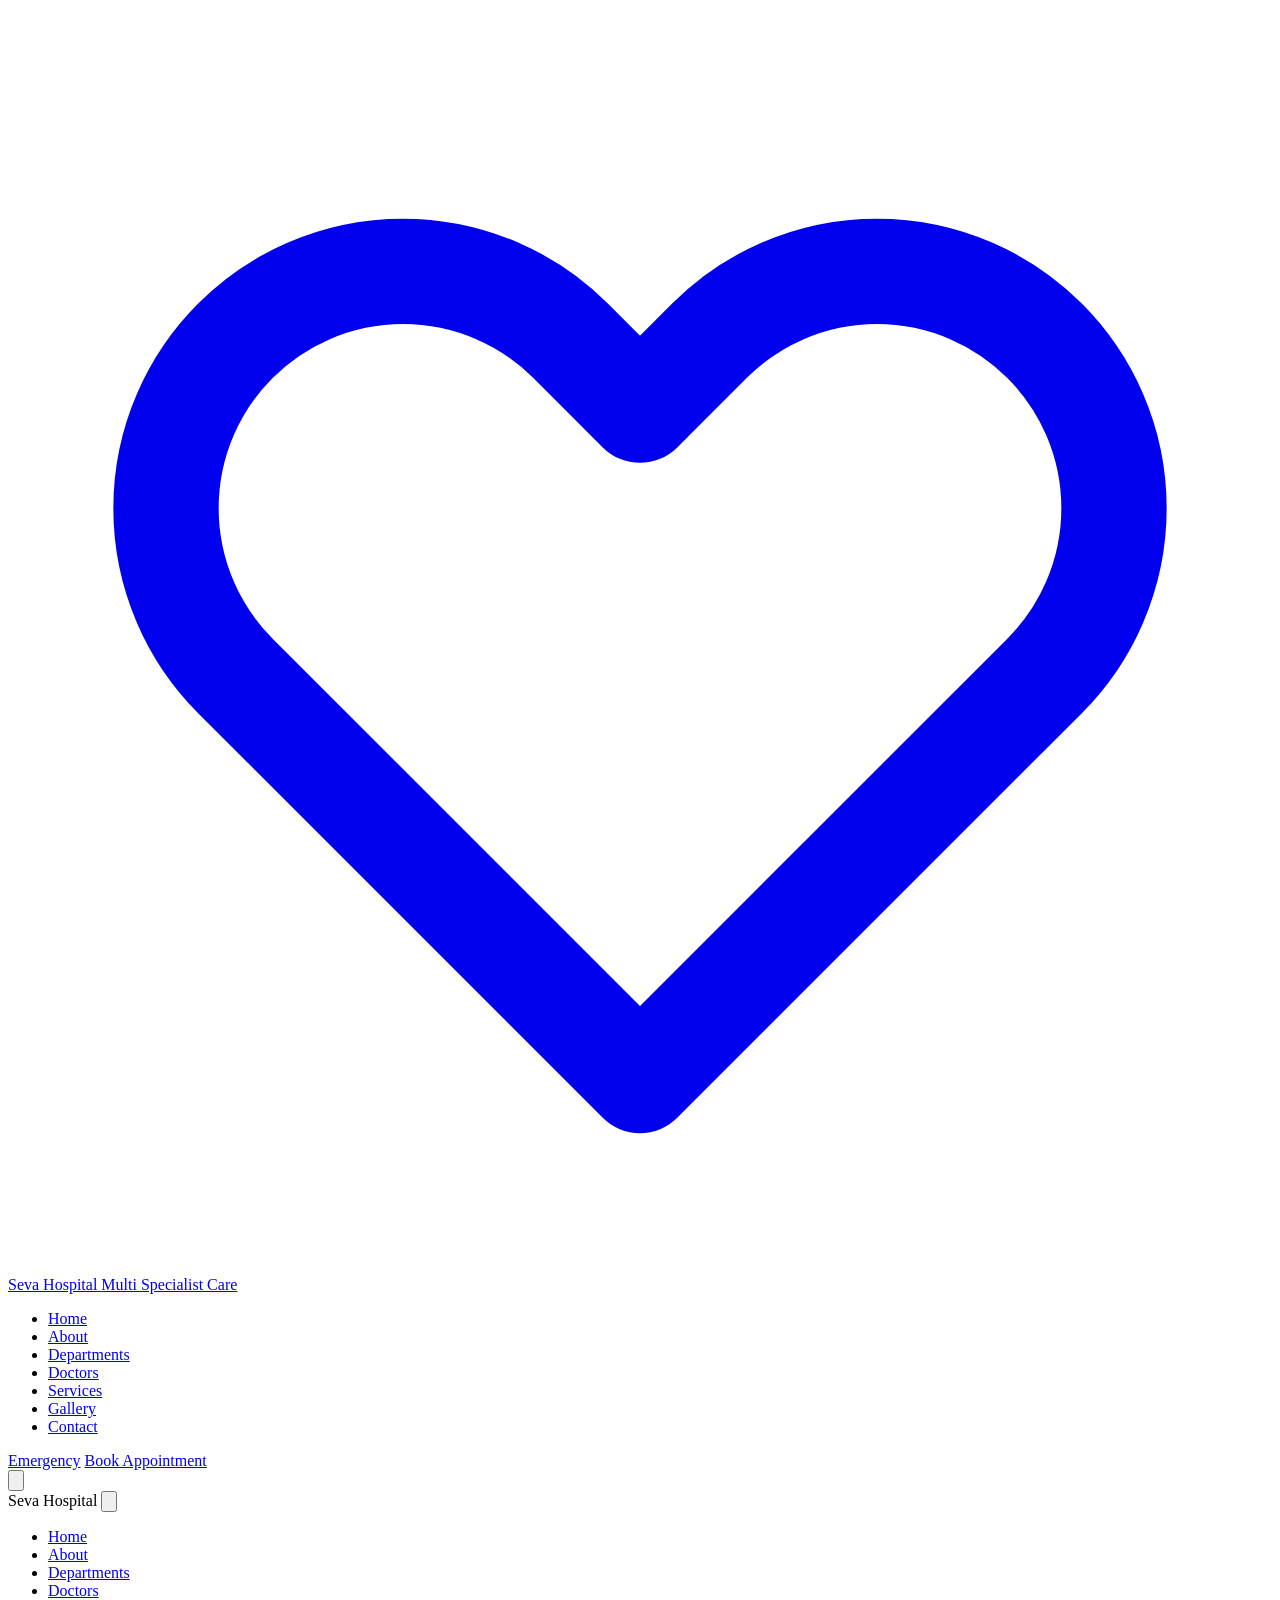
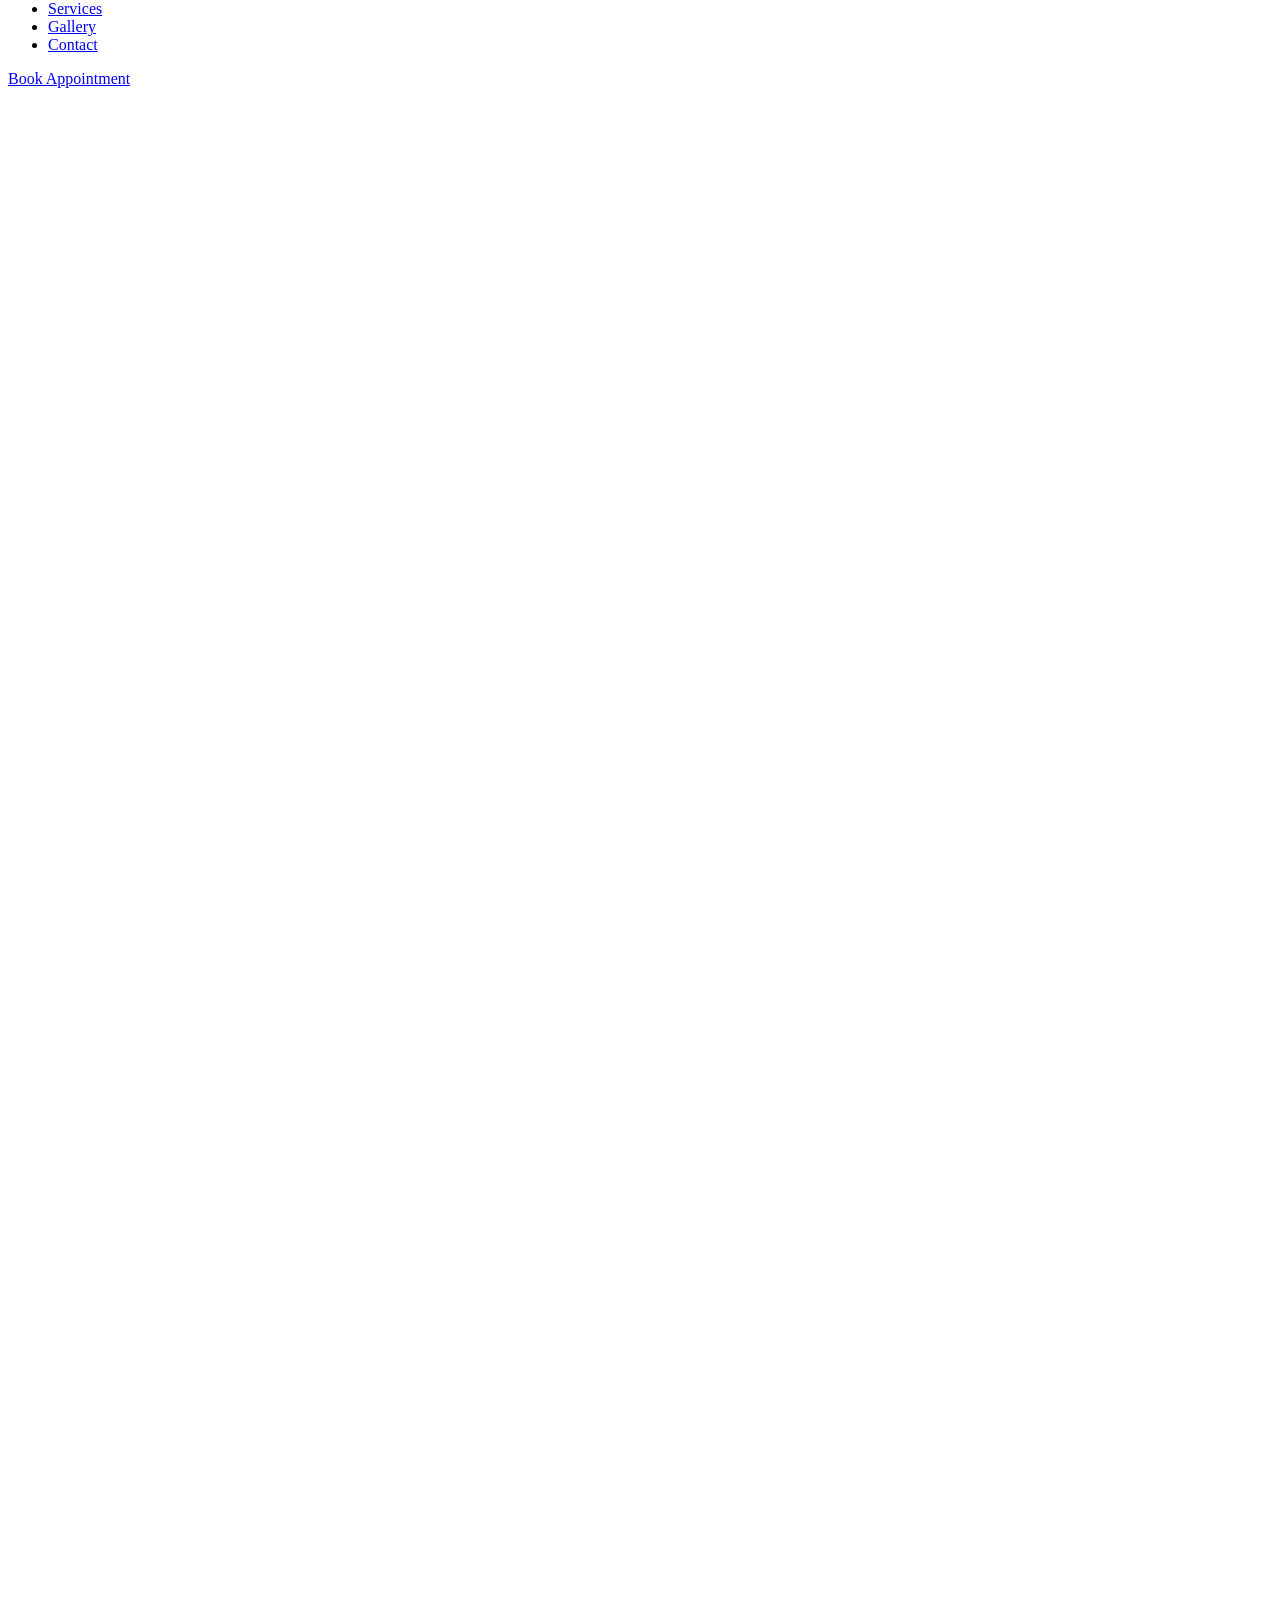
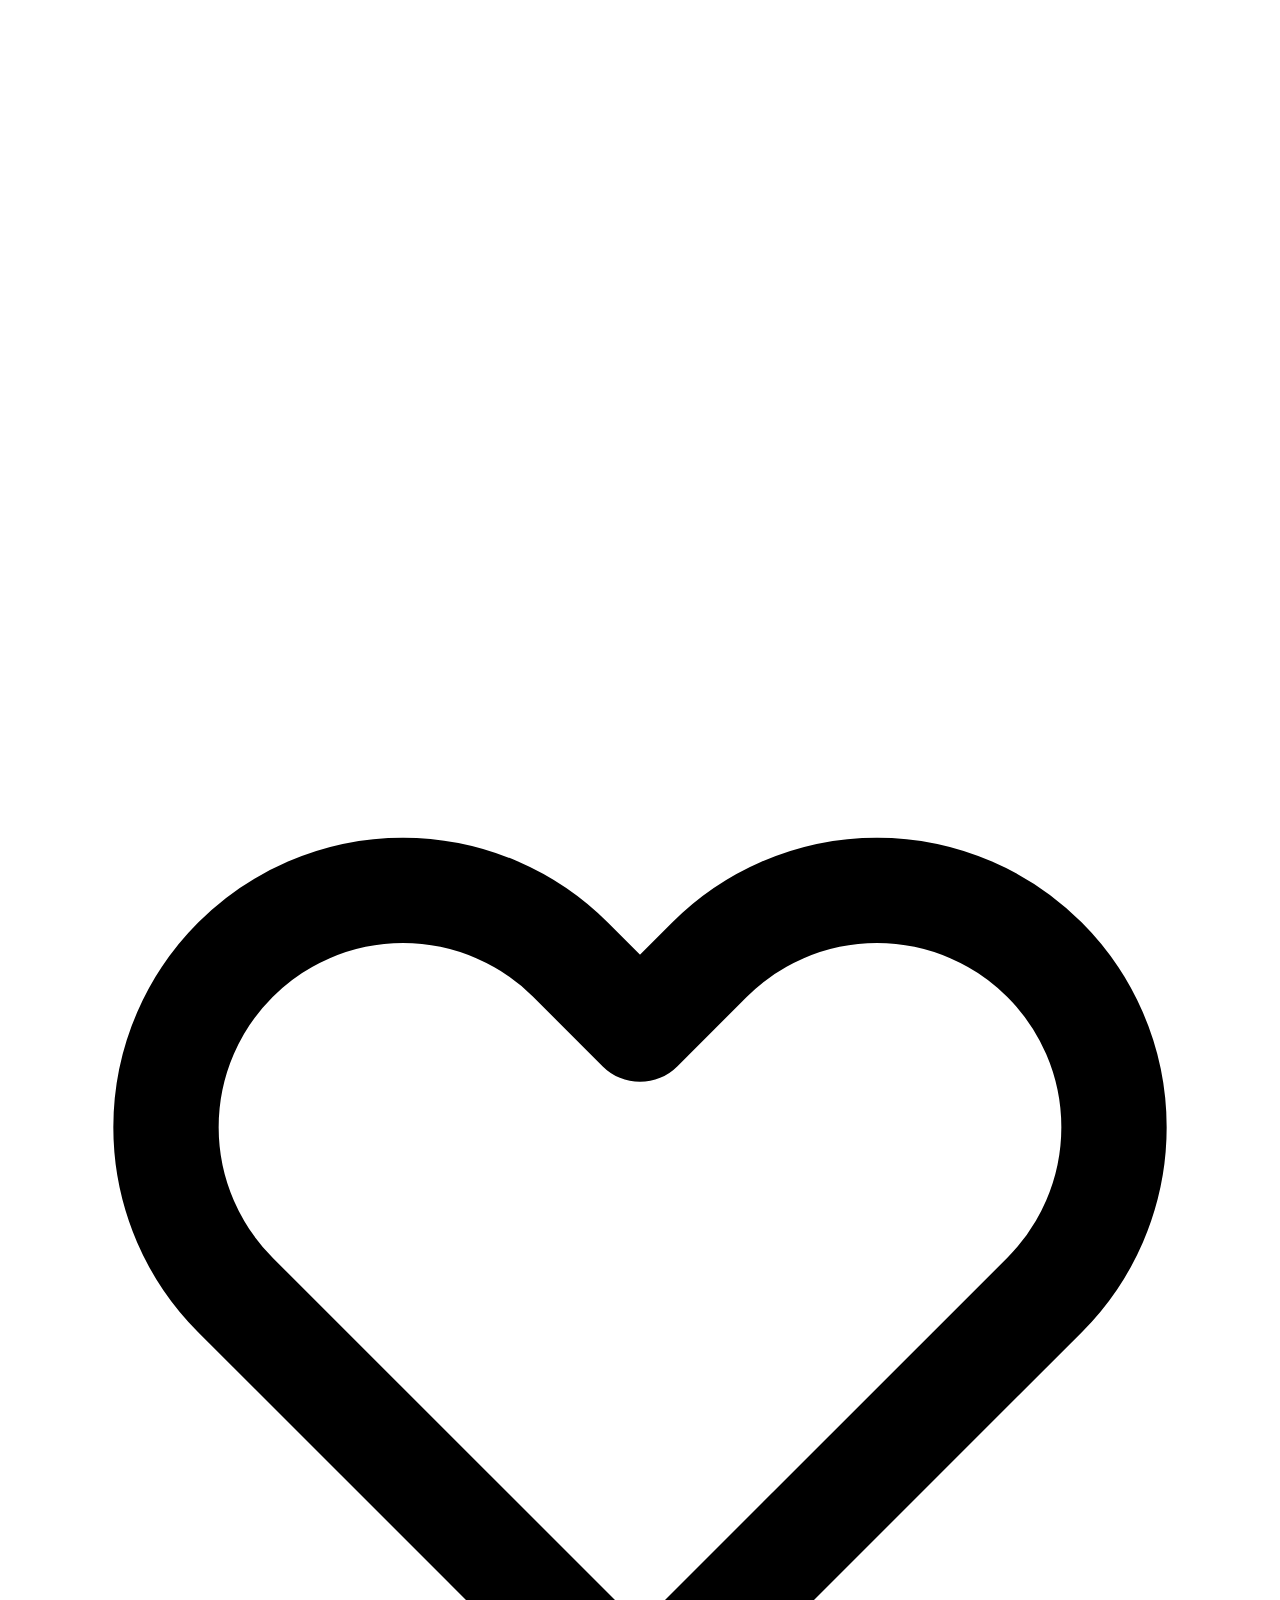
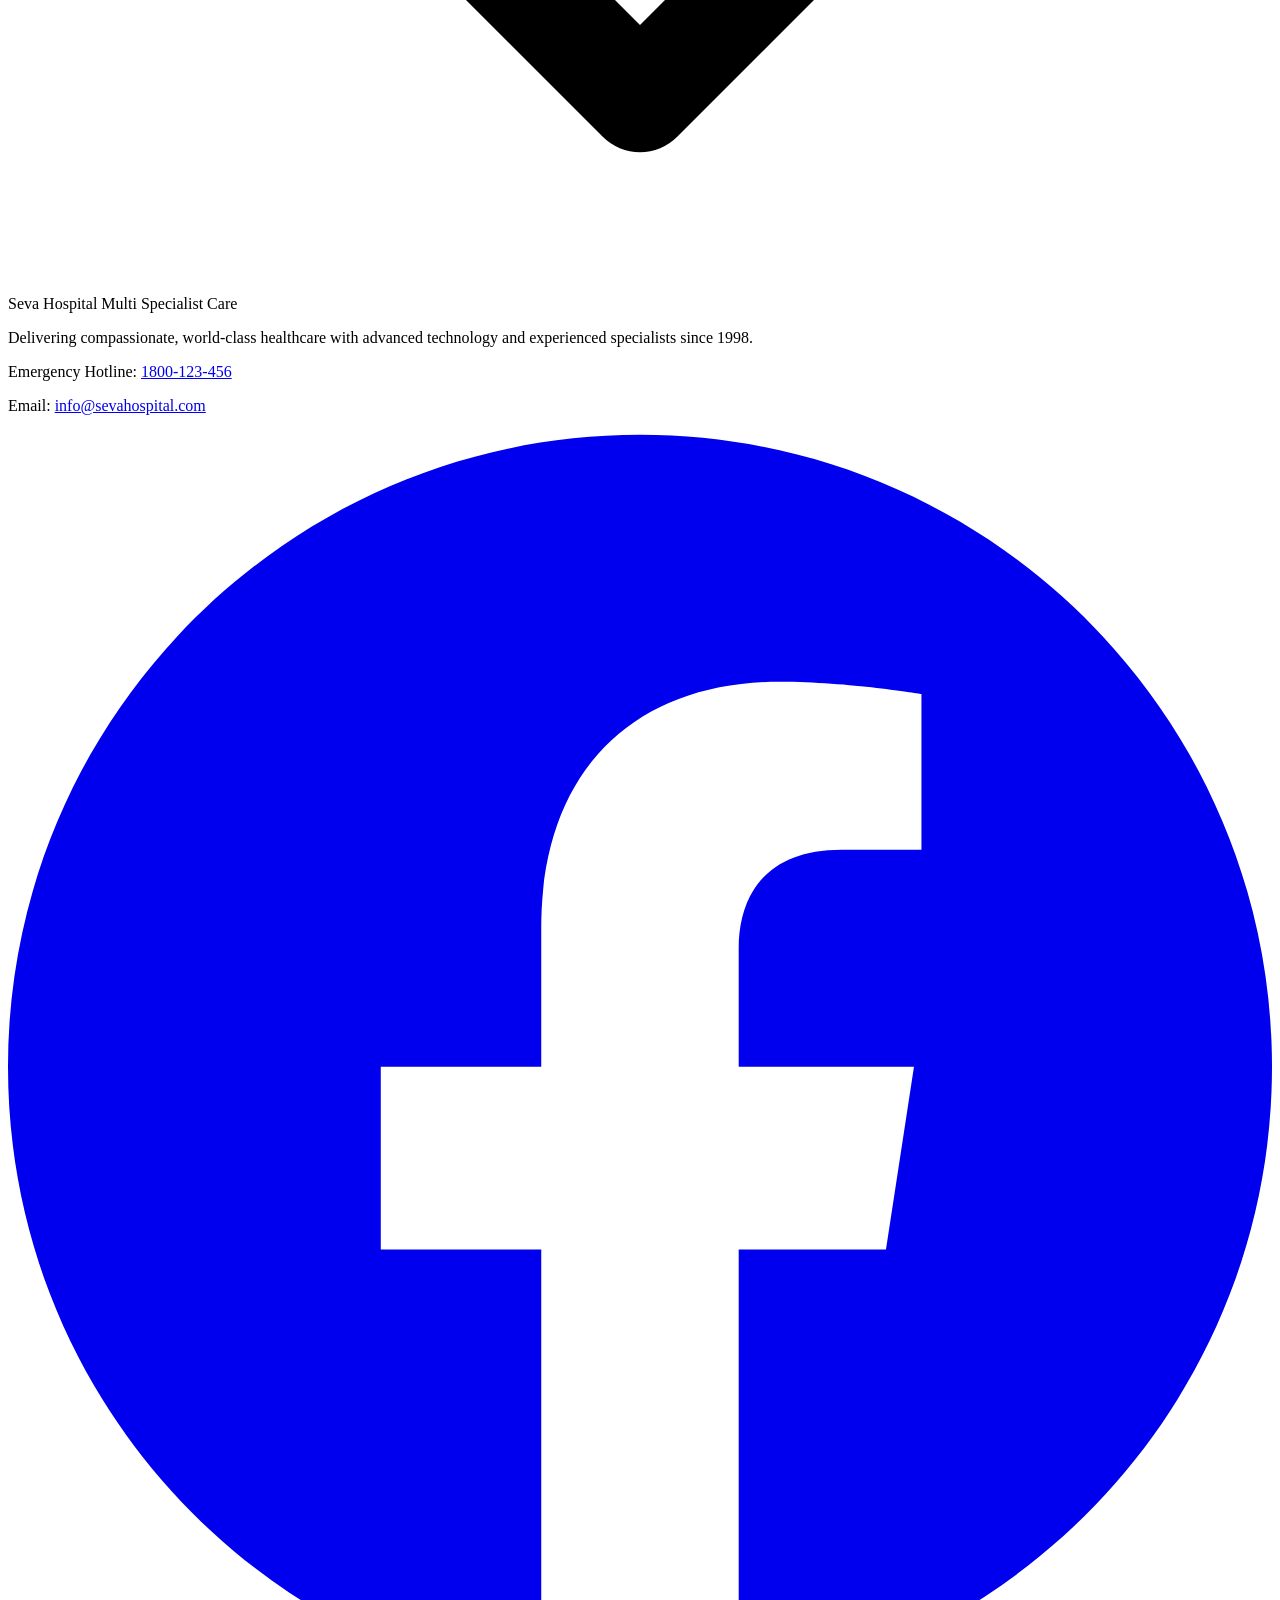
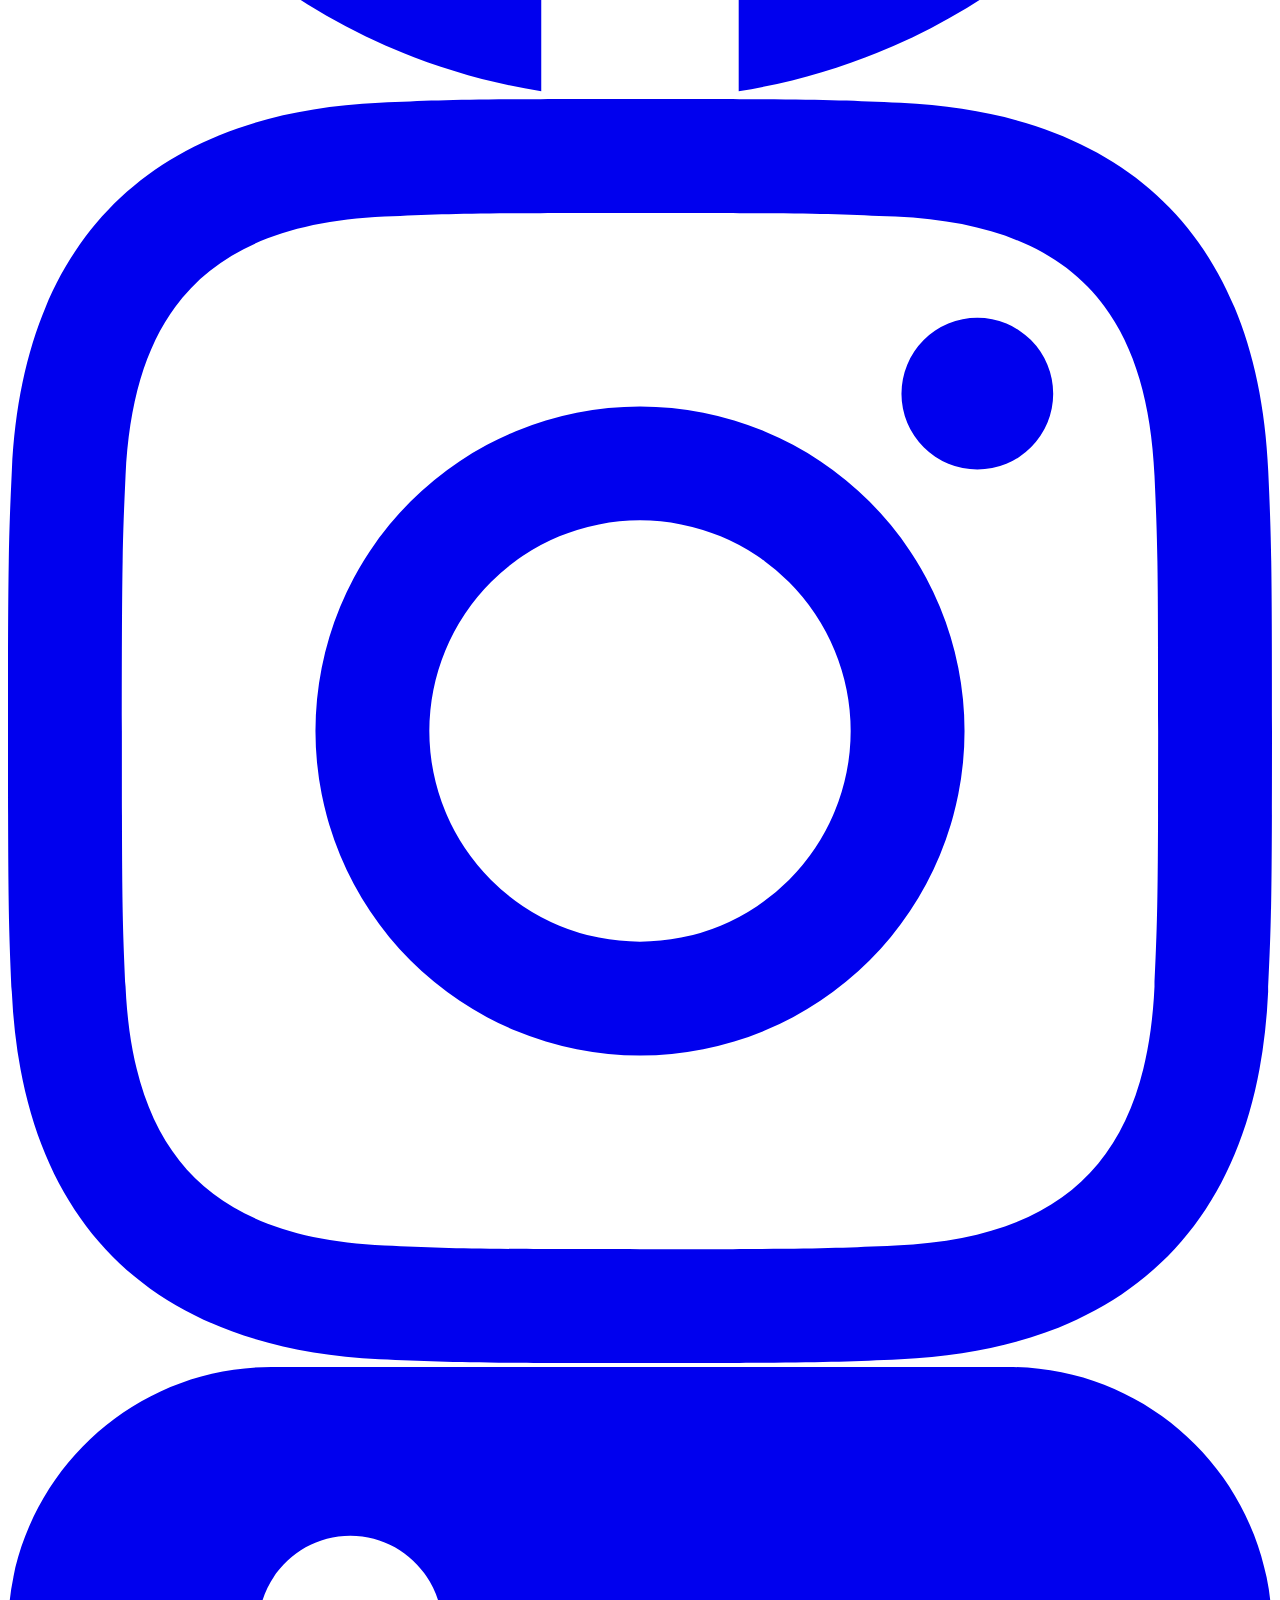
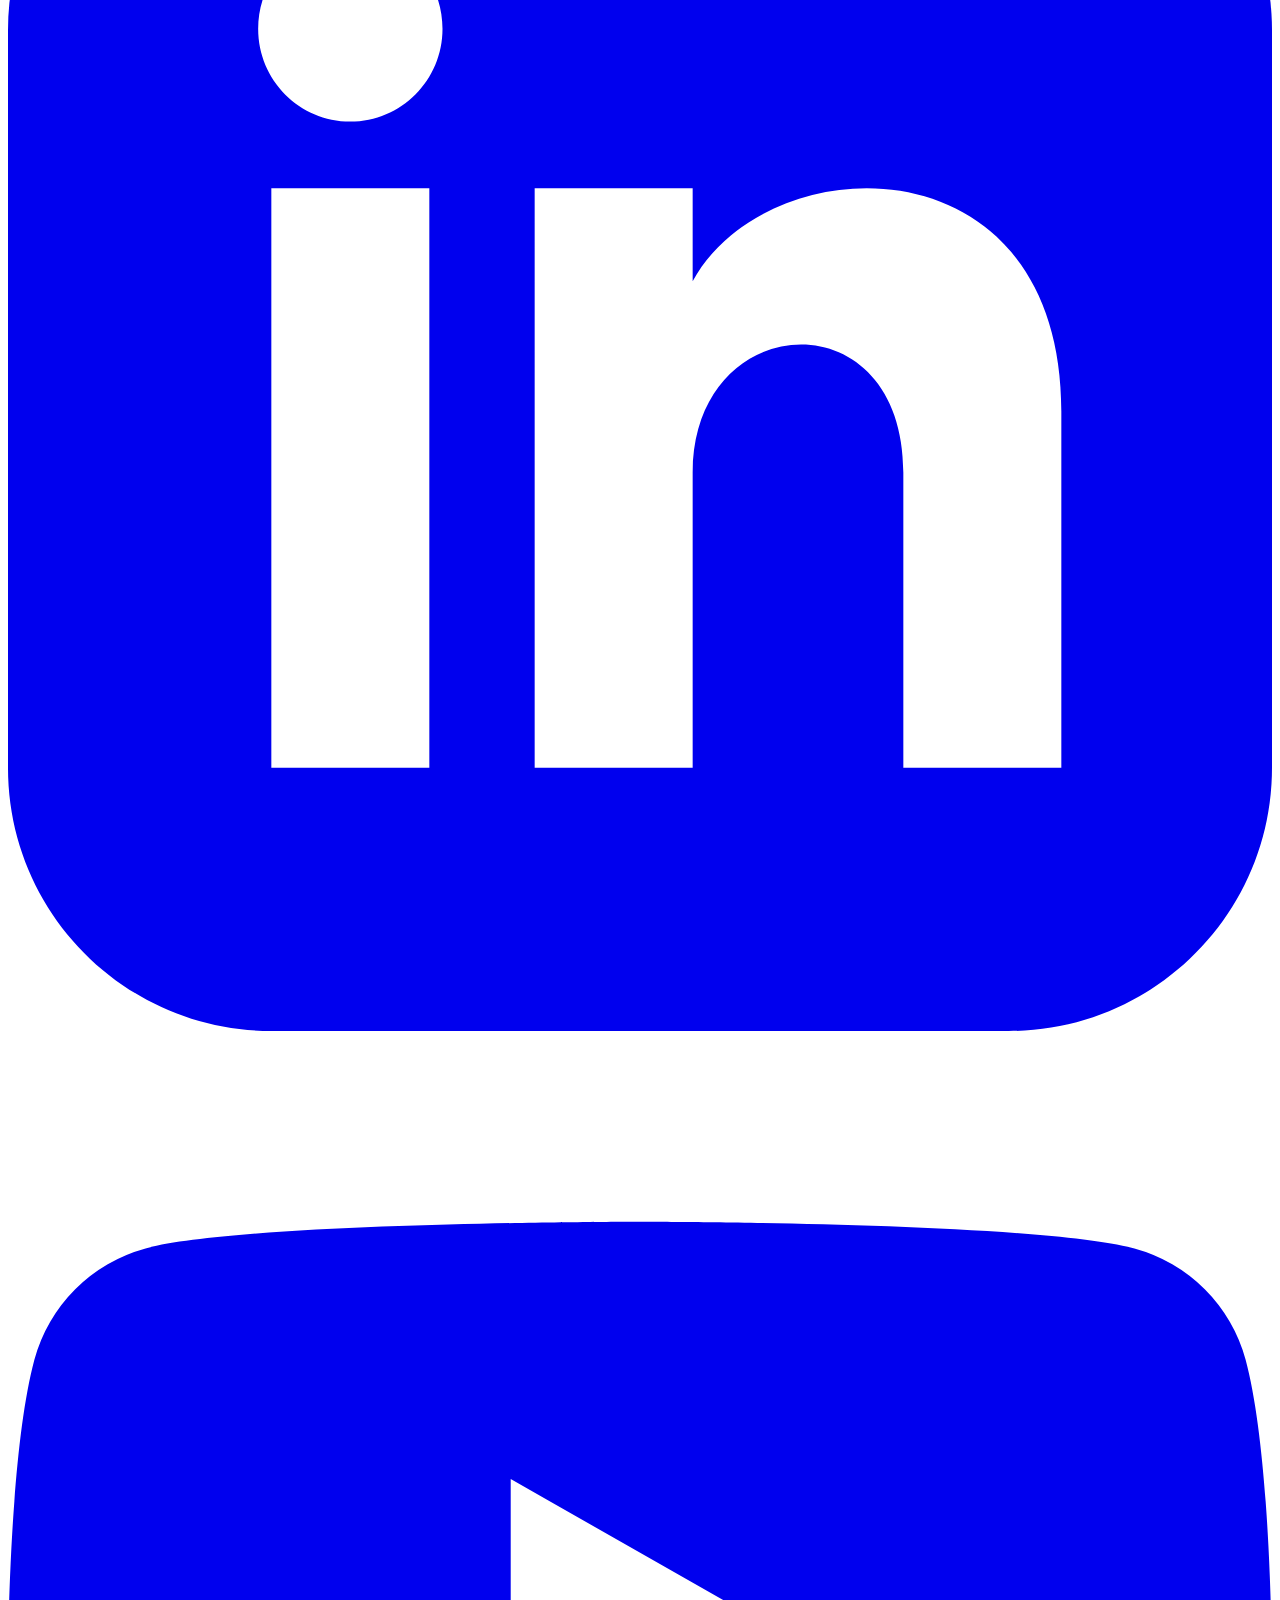
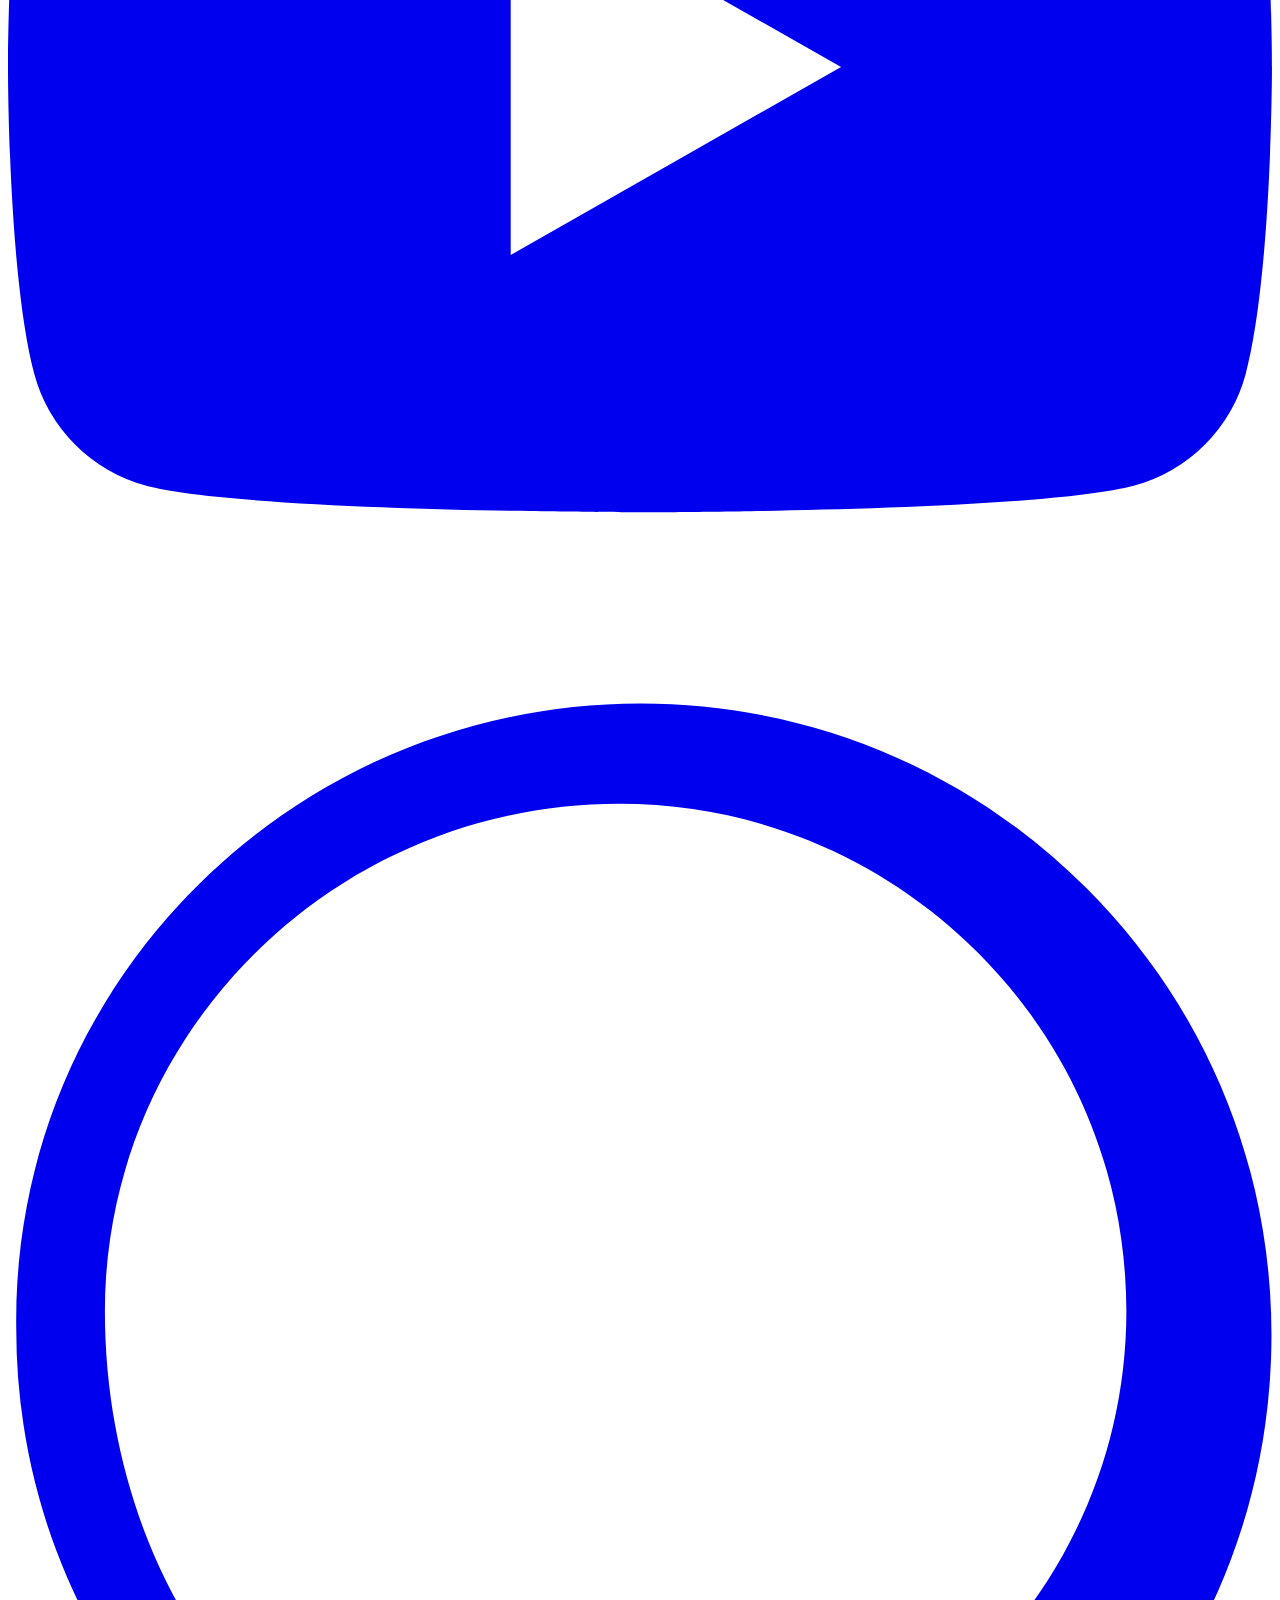
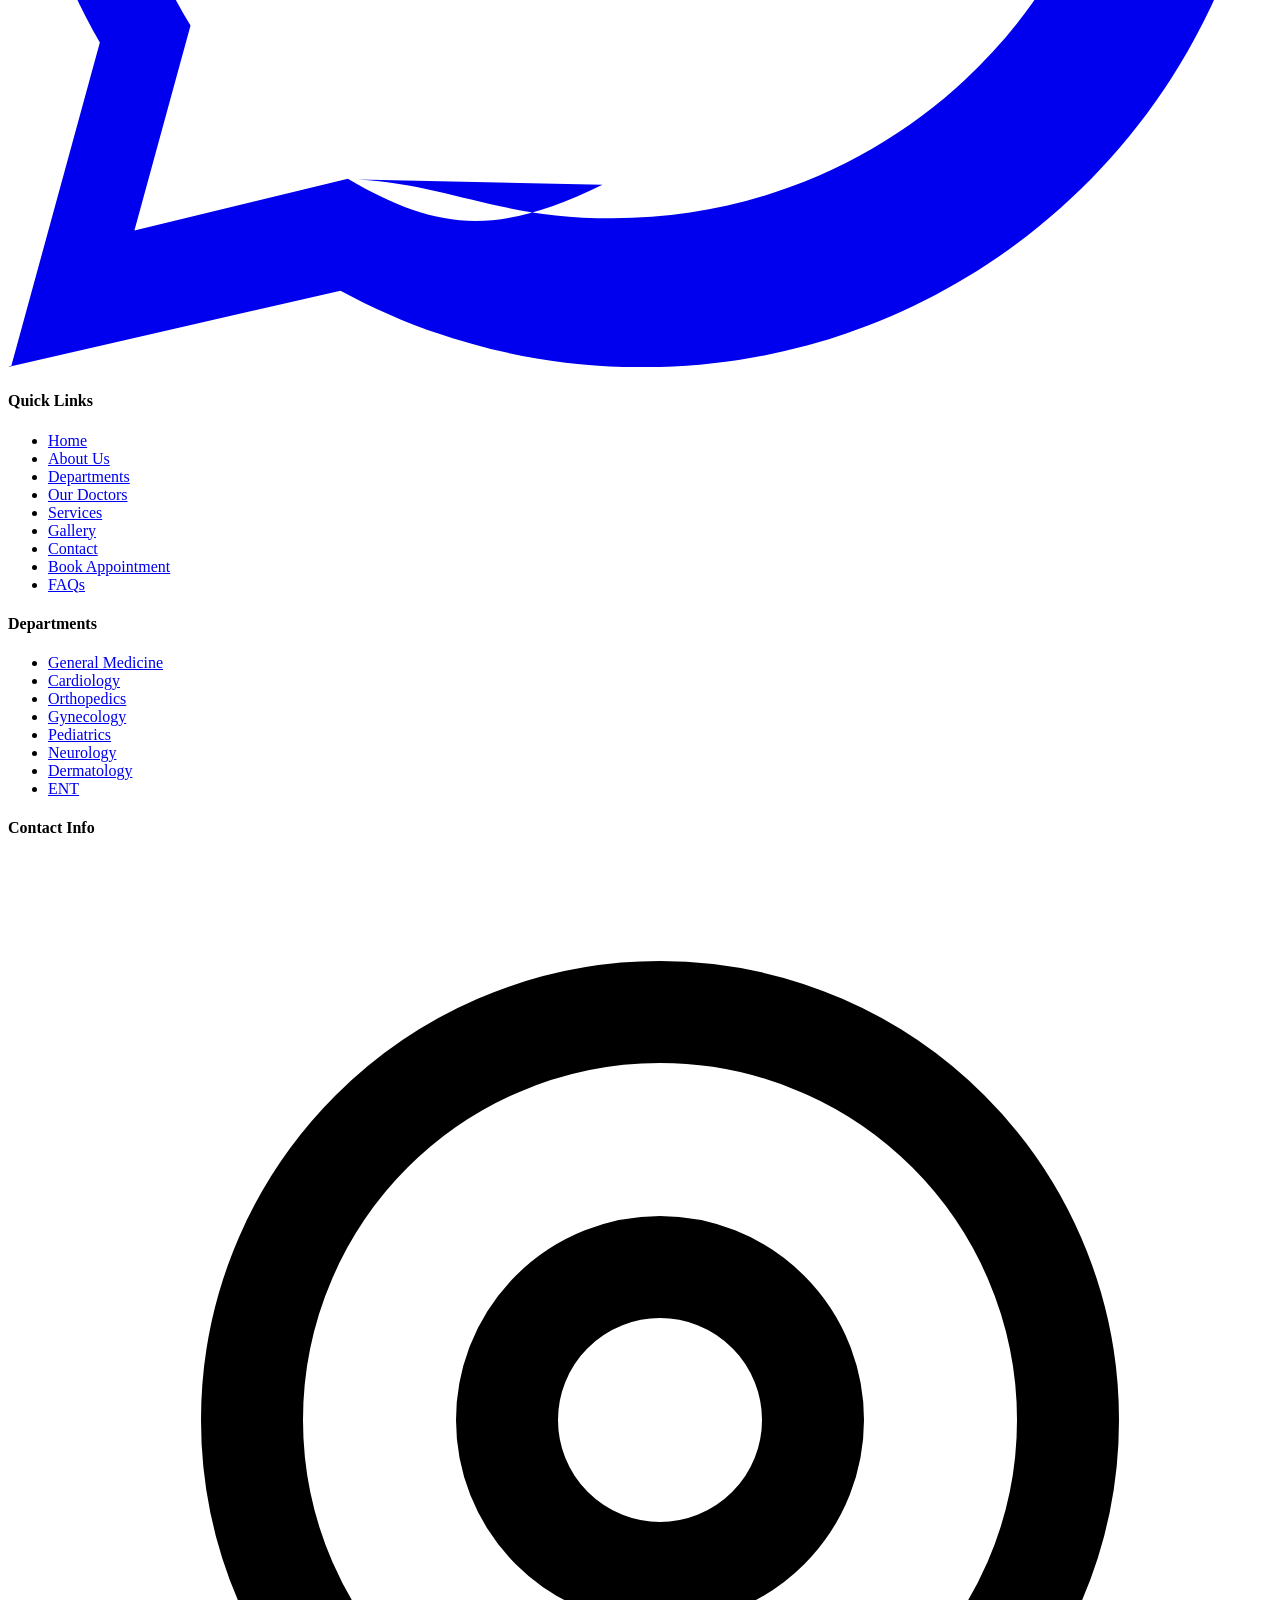
==== about.html @ fa41ff36 "Seva-Hospital Seva" ====
<!DOCTYPE html>
<html lang="en">
<head>
  <meta charset="UTF-8">
  <meta name="viewport" content="width=device-width, initial-scale=1.0">
  <meta name="description" content="Learn about Seva Multi Specialist Hospital, our history, mission, vision, values, and outstanding leadership.">
  <meta name="keywords" content="about hospital, healthcare mission, hospital values, hospital history">
  <title>About Us | Seva Multi Specialist Hospital</title>

  <link rel="preconnect" href="https://fonts.googleapis.com">
  <link rel="preconnect" href="https://fonts.gstatic.com" crossorigin>
  <link href="https://fonts.googleapis.com/css2?family=Playfair+Display:wght@600;700&family=Plus+Jakarta+Sans:wght@400;500;600;700&display=swap" rel="stylesheet">

  <script src="https://cdn.tailwindcss.com"></script>
  <script>
    tailwind.config = {
      theme: {
        extend: {
          colors: {
            primary: '#0B5ED7',
            secondary: '#00D9FF',
            accent: '#00F5FF',
            surface: '#F6FAFF',
            dark: '#1A1A1A',
          },
          fontFamily: {
            sans: ['Plus Jakarta Sans', 'sans-serif'],
            display: ['Playfair Display', 'serif'],
          },
        },
      },
    };
  </script>

  <link href="https://unpkg.com/aos@2.3.1/dist/aos.css" rel="stylesheet">
  <link rel="stylesheet" href="css/style.css">
  <link rel="stylesheet" href="css/responsive.css">
</head>
<body class="font-sans text-dark bg-surface">

  <!-- Navigation -->
  <header>
    <nav id="navbar" class="navbar fixed top-0 left-0 right-0 z-50 px-4 lg:px-8 py-4" aria-label="Main navigation">
      <div class="max-w-7xl mx-auto flex items-center justify-between">
        <a href="index.html" class="flex items-center gap-3 group" aria-label="Seva Hospital Home">
          <div class="navbar-logo-wrap w-11 h-11 rounded-xl bg-white/20 backdrop-blur flex items-center justify-center border border-white/30 group-hover:border-[rgba(0,245,255,0.35)] transition-all duration-300 group-hover:shadow-[0_4px_12px_rgba(0,0,0,0.08)]">
            <svg class="w-6 h-6 text-white navbar-logo" fill="none" stroke="currentColor" viewBox="0 0 24 24" aria-hidden="true">
              <path stroke-linecap="round" stroke-linejoin="round" stroke-width="2" d="M4.318 6.318a4.5 4.5 0 000 6.364L12 20.364l7.682-7.682a4.5 4.5 0 00-6.364-6.364L12 7.636l-1.318-1.318a4.5 4.5 0 00-6.364 0z"/>
            </svg>
          </div>
          <div>
            <span class="font-display font-bold text-xl text-white navbar-brand block leading-tight">Seva Hospital</span>
            <span class="text-xs text-white/70 navbar-sub hidden sm:block">Multi Specialist Care</span>
          </div>
        </a>

        <ul class="hidden lg:flex items-center gap-8" role="list">
          <li><a href="index.html" class="nav-link">Home</a></li>
          <li><a href="about.html" class="nav-link active">About</a></li>
          <li><a href="departments.html" class="nav-link">Departments</a></li>
          <li><a href="doctors.html" class="nav-link">Doctors</a></li>
          <li><a href="services.html" class="nav-link">Services</a></li>
          <li><a href="gallery.html" class="nav-link">Gallery</a></li>
          <li><a href="contact.html" class="nav-link">Contact</a></li>
        </ul>

        <div class="hidden lg:flex items-center gap-3">
          <a href="tel:+911800123456" class="btn-premium btn-secondary text-sm !py-2.5 !px-5">Emergency</a>
          <a href="appointment.html" class="btn-premium btn-primary text-sm !py-2.5 !px-5">Book Appointment</a>
        </div>

        <button id="menuToggle" class="lg:hidden w-11 h-11 rounded-xl bg-white/20 backdrop-blur flex items-center justify-center border border-white/30 text-white" aria-label="Open menu">
          <svg class="w-6 h-6" fill="none" stroke="currentColor" viewBox="0 0 24 24"><path stroke-linecap="round" stroke-linejoin="round" stroke-width="2" d="M4 6h16M4 12h16M4 18h16"/></svg>
        </button>
      </div>
    </nav>

    <!-- Mobile Menu -->
    <div id="mobileMenu" class="mobile-menu fixed inset-0 z-[60] bg-dark/95 backdrop-blur-xl lg:hidden" aria-hidden="true">
      <div class="flex flex-col h-full p-6">
        <div class="flex justify-between items-center mb-10">
          <span class="font-display font-bold text-xl text-white">Seva Hospital</span>
          <button id="menuClose" class="w-11 h-11 rounded-xl bg-white/10 flex items-center justify-center text-white" aria-label="Close menu">
            <svg class="w-6 h-6" fill="none" stroke="currentColor" viewBox="0 0 24 24"><path stroke-linecap="round" stroke-linejoin="round" stroke-width="2" d="M6 18L18 6M6 6l12 12"/></svg>
          </button>
        </div>
        <ul class="flex flex-col gap-6 text-lg" role="list">
          <li><a href="index.html" class="text-white/80 hover:text-accent transition-colors">Home</a></li>
          <li><a href="about.html" class="text-white/80 hover:text-accent transition-colors">About</a></li>
          <li><a href="departments.html" class="text-white/80 hover:text-accent transition-colors">Departments</a></li>
          <li><a href="doctors.html" class="text-white/80 hover:text-accent transition-colors">Doctors</a></li>
          <li><a href="services.html" class="text-white/80 hover:text-accent transition-colors">Services</a></li>
          <li><a href="gallery.html" class="text-white/80 hover:text-accent transition-colors">Gallery</a></li>
          <li><a href="contact.html" class="text-white/80 hover:text-accent transition-colors">Contact</a></li>
        </ul>
        <a href="appointment.html" class="btn-premium btn-primary mt-auto text-center">Book Appointment</a>
      </div>
    </div>
  </header>

  <main>
    <!-- Page Header Banner -->
    <section class="page-header">
      <div class="page-header-overlay" aria-hidden="true"></div>
      <div class="page-header-content" data-aos="fade-up">
        <span class="section-badge mb-4 !border-white/30 !text-accent">About Us</span>
        <h1 class="font-display text-4xl sm:text-5xl font-bold text-white mb-4">Our Commitment to Your Health</h1>
        <p class="text-white/80 text-lg sm:text-xl max-w-xl mx-auto">Providing state-of-the-art medical treatments with standard guidelines and compassionate support since 1998.</p>
      </div>
    </section>

    <!-- History / Story Section -->
    <section class="py-20 relative">
      <div class="max-w-7xl mx-auto px-4 lg:px-8">
        <div class="grid lg:grid-cols-2 gap-12 items-center">
          <div data-aos="fade-right">
            <h2 class="font-display text-3xl sm:text-4xl font-bold mb-6">Our Journey to Becoming a <span class="text-primary">Trusted Healthcare Leader</span></h2>
            <p class="text-gray-600 leading-relaxed mb-6">Founded in 1998, Seva Multi Specialist Hospital started with a humble vision: to make advanced medical healthcare accessible to everyone with transparency and empathy. Over the last 28 years, we have grown from a local clinic into a nationally accredited multi-specialty institution with 200+ beds and a dedicated staff of over 300 healthcare workers.</p>
            <p class="text-gray-600 leading-relaxed mb-6">We focus on constant technological evolution. Our diagnostic labs are NABL-accredited, and we are proud to offer state-of-the-art robotic surgical systems, minimally invasive procedures, and a highly responsive 24/7 ICU system.</p>
            <p class="text-gray-600 leading-relaxed">At the heart of Seva Hospital is the belief of "Seva" (meaning selfless service). Our medical ethics and care processes ensure that every patient is treated with respect and receives personalized, evidence-based therapies.</p>
          </div>
          <div class="relative" data-aos="fade-left">
            <div class="relative rounded-3xl overflow-hidden shadow-xl img-zoom-wrap">
              <img src="https://images.unsplash.com/photo-1519494026892-80bbd2d6fd0d?w=800&q=80" alt="Seva Hospital Facility lobby" class="w-full h-[400px] object-cover img-zoom" loading="lazy">
            </div>
            <div class="absolute -bottom-6 -left-6 glass-card p-6 hidden sm:block">
              <p class="text-xl font-bold text-primary">NABH Accredited</p>
              <p class="text-sm text-gray-500">Highest standard of quality patient care</p>
            </div>
          </div>
        </div>
      </div>
    </section>

    <!-- Mission, Vision & Values -->
    <section class="py-20 bg-white/50 relative">
      <div class="max-w-7xl mx-auto px-4 lg:px-8">
        <div class="grid md:grid-cols-3 gap-8">
          <article class="glass-card p-8" data-aos="fade-up" data-aos-delay="0">
            <div class="w-12 h-12 rounded-xl bg-primary/10 flex items-center justify-center mb-6 text-primary">
              <svg class="w-6 h-6" fill="none" stroke="currentColor" viewBox="0 0 24 24"><path stroke-linecap="round" stroke-linejoin="round" stroke-width="2" d="M13 10V3L4 14h7v7l9-11h-7z"/></svg>
            </div>
            <h3 class="font-semibold text-xl mb-3">Our Mission</h3>
            <p class="text-gray-500 text-sm leading-relaxed">To deliver exceptional patient-centered care by combining advanced technology with outstanding medical expertise, maintaining ethical standards and affordability.</p>
          </article>
          <article class="glass-card p-8" data-aos="fade-up" data-aos-delay="100">
            <div class="w-12 h-12 rounded-xl bg-primary/10 flex items-center justify-center mb-6 text-primary">
              <svg class="w-6 h-6" fill="none" stroke="currentColor" viewBox="0 0 24 24"><path stroke-linecap="round" stroke-linejoin="round" stroke-width="2" d="M15 12a3 3 0 11-6 0 3 3 0 016 0z"/><path stroke-linecap="round" stroke-linejoin="round" stroke-width="2" d="M2.458 12C3.732 7.943 7.523 5 12 5c4.478 0 8.268 2.943 9.542 7-1.274 4.057-5.064 7-9.542 7-4.477 0-8.268-2.943-9.542-7z"/></svg>
            </div>
            <h3 class="font-semibold text-xl mb-3">Our Vision</h3>
            <p class="text-gray-500 text-sm leading-relaxed">To be the preferred destination for clinical excellence and healthcare innovation, recognized for our commitment to saving lives and improving community wellness.</p>
          </article>
          <article class="glass-card p-8" data-aos="fade-up" data-aos-delay="200">
            <div class="w-12 h-12 rounded-xl bg-primary/10 flex items-center justify-center mb-6 text-primary">
              <svg class="w-6 h-6" fill="none" stroke="currentColor" viewBox="0 0 24 24"><path stroke-linecap="round" stroke-linejoin="round" stroke-width="2" d="M4.318 6.318a4.5 4.5 0 000 6.364L12 20.364l7.682-7.682a4.5 4.5 0 00-6.364-6.364L12 7.636l-1.318-1.318a4.5 4.5 0 00-6.364 0z"/></svg>
            </div>
            <h3 class="font-semibold text-xl mb-3">Core Values</h3>
            <p class="text-gray-500 text-sm leading-relaxed"><strong>Compassion:</strong> Empathy at every touchpoint. <strong>Integrity:</strong> Complete medical transparency. <strong>Excellence:</strong> Superior healthcare outcomes.</p>
          </article>
        </div>
      </div>
    </section>

    <!-- Statistics -->
    <section class="py-20 relative">
      <div class="max-w-7xl mx-auto px-4 lg:px-8">
        <div class="grid grid-cols-2 lg:grid-cols-4 gap-6 equal-grid">
          <article class="stat-card glass-card p-8" data-aos="zoom-in" data-aos-delay="0">
            <p class="stat-number mb-2" data-count="25" data-suffix="+">0</p>
            <p class="text-gray-600 font-medium text-sm">Years of Excellence</p>
          </article>
          <article class="stat-card glass-card p-8" data-aos="zoom-in" data-aos-delay="100">
            <p class="stat-number mb-2" data-count="50" data-suffix="+">0</p>
            <p class="text-gray-600 font-medium text-sm">Specialist Doctors</p>
          </article>
          <article class="stat-card glass-card p-8" data-aos="zoom-in" data-aos-delay="200">
            <p class="stat-number mb-2" data-count="100" data-suffix="K+">0</p>
            <p class="text-gray-600 font-medium text-sm">Patients Treated</p>
          </article>
          <article class="stat-card glass-card p-8" data-aos="zoom-in" data-aos-delay="300">
            <p class="stat-number mb-2" data-count="15" data-suffix="+">0</p>
            <p class="text-gray-600 font-medium text-sm">Medical Departments</p>
          </article>
        </div>
      </div>
    </section>

    <!-- Leadership Board Section -->
    <section class="py-20 bg-white/50 relative">
      <div class="max-w-7xl mx-auto px-4 lg:px-8">
        <div class="text-center max-w-2xl mx-auto mb-16" data-aos="fade-up">
          <span class="section-badge mb-4">Our Leadership</span>
          <h2 class="section-title text-3xl sm:text-4xl font-bold mb-4">The Minds Behind Seva Hospital</h2>
          <p class="text-gray-600">Our administrative and medical leaders are dedicated to maintaining quality standards and clinical guidelines.</p>
        </div>
        <div class="grid sm:grid-cols-2 lg:grid-cols-3 gap-8">
          <article class="glass-card p-6 text-center" data-aos="fade-up" data-aos-delay="0">
            <div class="w-32 h-32 rounded-full overflow-hidden mx-auto mb-6 border-4 border-primary/20">
              <img src="https://images.unsplash.com/photo-1612349317150-e413f6a5b16d?w=200&q=80" alt="Dr. Rajesh Kumar" class="w-full h-full object-cover object-top" loading="lazy">
            </div>
            <h3 class="font-semibold text-lg">Dr. Rajesh Kumar</h3>
            <p class="text-primary text-sm font-medium mb-3">Founder & Medical Director</p>
            <p class="text-gray-500 text-sm leading-relaxed">A pioneer cardiologist with 25+ years of experience who established Seva Hospital to bring ethical healthcare to Mumbai.</p>
          </article>
          <article class="glass-card p-6 text-center" data-aos="fade-up" data-aos-delay="100">
            <div class="w-32 h-32 rounded-full overflow-hidden mx-auto mb-6 border-4 border-primary/20">
              <img src="https://images.unsplash.com/photo-1573496359142-b8d87734a5a2?w=200&q=80" alt="Mrs. Shalini Deshmukh" class="w-full h-full object-cover object-top" loading="lazy">
            </div>
            <h3 class="font-semibold text-lg">Mrs. Shalini Deshmukh</h3>
            <p class="text-primary text-sm font-medium mb-3">Chief Executive Officer</p>
            <p class="text-gray-500 text-sm leading-relaxed">MBA in Healthcare Management from London Business School. Shalini drives the hospital's strategic growth and patient care operations.</p>
          </article>
          <article class="glass-card p-6 text-center" data-aos="fade-up" data-aos-delay="200">
            <div class="w-32 h-32 rounded-full overflow-hidden mx-auto mb-6 border-4 border-primary/20">
              <img src="https://images.unsplash.com/photo-1594824476967-48c8b964273f?w=200&q=80" alt="Dr. Priya Sharma" class="w-full h-full object-cover object-top" loading="lazy">
            </div>
            <h3 class="font-semibold text-lg">Dr. Priya Sharma</h3>
            <p class="text-primary text-sm font-medium mb-3">Chief of Medical Staff</p>
            <p class="text-gray-500 text-sm leading-relaxed">Oversees all clinical specialties and operations, ensuring strict compliance with NABH patient safety guidelines.</p>
          </article>
        </div>
      </div>
    </section>
  </main>

  <!-- Footer -->
  <footer class="footer pt-20 pb-8">
    <div class="max-w-7xl mx-auto px-4 lg:px-8">
      <div class="grid sm:grid-cols-2 lg:grid-cols-4 gap-10 mb-16">
        <div>
          <div class="flex items-center gap-3 mb-6">
            <div class="w-11 h-11 rounded-xl bg-white/10 flex items-center justify-center border border-white/20">
              <svg class="w-6 h-6 text-accent" fill="none" stroke="currentColor" viewBox="0 0 24 24"><path stroke-linecap="round" stroke-linejoin="round" stroke-width="2" d="M4.318 6.318a4.5 4.5 0 000 6.364L12 20.364l7.682-7.682a4.5 4.5 0 00-6.364-6.364L12 7.636l-1.318-1.318a4.5 4.5 0 00-6.364 0z"/></svg>
            </div>
            <div>
              <span class="font-display font-bold text-xl text-white block">Seva Hospital</span>
              <span class="text-xs text-white/50">Multi Specialist Care</span>
            </div>
          </div>
          <p class="text-sm leading-relaxed mb-6">Delivering compassionate, world-class healthcare with advanced technology and experienced specialists since 1998.</p>
          <div class="space-y-2 mb-6 text-sm">
            <p><span class="text-white/50">Emergency Hotline:</span> <a href="tel:+911800123456" class="text-accent hover:underline font-semibold">1800-123-456</a></p>
            <p><span class="text-white/50">Email:</span> <a href="mailto:info@sevahospital.com" class="hover:text-accent">info@sevahospital.com</a></p>
          </div>
          <div class="flex gap-3">
            <a href="#" class="footer-icon" aria-label="Facebook"><svg class="w-5 h-5" fill="currentColor" viewBox="0 0 24 24"><path d="M24 12.073c0-6.627-5.373-12-12-12s-12 5.373-12 12c0 5.99 4.388 10.954 10.125 11.854v-8.385H7.078v-3.47h3.047V9.43c0-3.007 1.792-4.669 4.533-4.669 1.312 0 2.686.235 2.686.235v2.953H15.83c-1.491 0-1.956.925-1.956 1.874v2.25h3.328l-.532 3.47h-2.796v8.385C19.612 23.027 24 18.062 24 12.073z"/></svg></a>
            <a href="#" class="footer-icon" aria-label="Instagram"><svg class="w-5 h-5" fill="currentColor" viewBox="0 0 24 24"><path d="M12 2.163c3.204 0 3.584.012 4.85.07 3.252.148 4.771 1.691 4.919 4.919.058 1.265.069 1.645.069 4.849 0 3.205-.012 3.584-.069 4.849-.149 3.225-1.664 4.771-4.919 4.919-1.266.058-1.644.07-4.85.07-3.204 0-3.584-.012-4.849-.07-3.26-.149-4.771-1.699-4.919-4.92-.058-1.265-.07-1.644-.07-4.849 0-3.204.013-3.583.07-4.849.149-3.227 1.664-4.771 4.919-4.919 1.266-.057 1.645-.069 4.849-.069zM12 0C8.741 0 8.333.014 7.053.072 2.695.272.273 2.69.073 7.052.014 8.333 0 8.741 0 12c0 3.259.014 3.668.072 4.948.2 4.358 2.618 6.766 6.98 6.98C8.333 23.986 8.741 24 12 24c3.259 0 3.668-.014 4.948-.072 4.354-.2 6.782-2.618 6.979-6.98.059-1.28.073-1.689.073-4.948 0-3.259-.014-3.667-.072-4.947-.196-4.354-2.617-6.78-6.979-6.98C15.668.014 15.259 0 12 0zm0 5.838a6.162 6.162 0 100 12.324 6.162 6.162 0 000-12.324zM12 16a4 4 0 110-8 4 4 0 010 8zm6.406-11.845a1.44 1.44 0 100 2.881 1.44 1.44 0 000-2.881z"/></svg></a>
            <a href="#" class="footer-icon" aria-label="LinkedIn"><svg class="w-5 h-5" fill="currentColor" viewBox="0 0 24 24"><path d="M19 0h-14c-2.761 0-5 2.239-5 5v14c0 2.761 2.239 5 5 5h14c2.762 0 5-2.239 5-5v-14c0-2.761-2.238-5-5-5zm-11 19h-3v-11h3v11zm-1.5-12.268c-.966 0-1.75-.79-1.75-1.764s.784-1.764 1.75-1.764 1.75.79 1.75 1.764-.783 1.764-1.75 1.764zm13.5 12.268h-3v-5.604c0-3.368-4-3.113-4 0v5.604h-3v-11h3v1.765c1.396-2.586 7-2.777 7 2.476v6.759z"/></svg></a>
            <a href="#" class="footer-icon" aria-label="YouTube"><svg class="w-5 h-5" fill="currentColor" viewBox="0 0 24 24"><path d="M23.498 6.163a3.003 3.003 0 00-2.11-2.11C19.518 3.545 12 3.545 12 3.545s-7.518 0-9.388.507a3.003 3.003 0 00-2.11 2.11C0 8.033 0 12 0 12s0 3.967.502 5.837a3.003 3.003 0 002.11 2.11c1.87.507 9.388.507 9.388.507s7.518 0 9.388-.507a3.003 3.003 0 002.11-2.11C24 15.967 24 12 24 12s0-3.967-.502-5.837zM9.545 15.568V8.432L15.818 12l-6.273 3.568z"/></svg></a>
            <a href="#" class="footer-icon" aria-label="WhatsApp"><svg class="w-5 h-5" fill="currentColor" viewBox="0 0 24 24"><path d="M.057 24l1.687-6.163c-1.041-1.804-1.588-3.849-1.587-5.946C.06 5.348 5.397.01 12.008.01c3.202.001 6.212 1.246 8.477 3.514 2.266 2.268 3.507 5.28 3.505 8.484-.004 6.657-5.34 11.997-11.953 11.997-2.005-.001-3.973-.502-5.724-1.455L0 24zm6.59-3.559c1.72.101 2.668.736 4.832.736 5.378 0 9.754-4.32 9.756-9.63 0-2.571-1.002-4.987-2.822-6.809-1.82-1.821-4.237-2.823-6.81-2.824-5.385 0-9.761 4.322-9.763 9.632-.001 2.143.561 4.235 1.626 5.968l-1.066 3.896 4.053-.983c1.657.971 2.802 1.114 4.834.114z"/></svg></a>
          </div>
        </div>
        <div>
          <h4 class="font-semibold text-white mb-6">Quick Links</h4>
          <ul class="space-y-3" role="list">
            <li><a href="index.html" class="footer-link text-sm">Home</a></li>
            <li><a href="about.html" class="footer-link text-sm">About Us</a></li>
            <li><a href="departments.html" class="footer-link text-sm">Departments</a></li>
            <li><a href="doctors.html" class="footer-link text-sm">Our Doctors</a></li>
            <li><a href="services.html" class="footer-link text-sm">Services</a></li>
            <li><a href="gallery.html" class="footer-link text-sm">Gallery</a></li>
            <li><a href="contact.html" class="footer-link text-sm">Contact</a></li>
            <li><a href="appointment.html" class="footer-link text-sm">Book Appointment</a></li>
            <li><a href="faq.html" class="footer-link text-sm">FAQs</a></li>
          </ul>
        </div>
        <div>
          <h4 class="font-semibold text-white mb-6">Departments</h4>
          <ul class="space-y-3" role="list">
            <li><a href="departments.html#general-medicine" class="footer-link text-sm">General Medicine</a></li>
            <li><a href="departments.html#cardiology" class="footer-link text-sm">Cardiology</a></li>
            <li><a href="departments.html#orthopedics" class="footer-link text-sm">Orthopedics</a></li>
            <li><a href="departments.html#gynecology" class="footer-link text-sm">Gynecology</a></li>
            <li><a href="departments.html#pediatrics" class="footer-link text-sm">Pediatrics</a></li>
            <li><a href="departments.html#neurology" class="footer-link text-sm">Neurology</a></li>
            <li><a href="departments.html#dermatology" class="footer-link text-sm">Dermatology</a></li>
            <li><a href="departments.html#ent" class="footer-link text-sm">ENT</a></li>
          </ul>
        </div>
        <div>
          <h4 class="font-semibold text-white mb-6">Contact Info</h4>
          <ul class="space-y-3 text-sm" role="list">
            <li class="flex items-start gap-2">
              <svg class="w-5 h-5 text-accent flex-shrink-0 mt-0.5" fill="none" stroke="currentColor" viewBox="0 0 24 24"><path stroke-linecap="round" stroke-linejoin="round" stroke-width="2" d="M17.657 16.657L13.414 20.9a1.998 1.998 0 01-2.827 0l-4.244-4.243a8 8 0 1111.314 0z"/><path stroke-linecap="round" stroke-linejoin="round" stroke-width="2" d="M15 11a3 3 0 11-6 0 3 3 0 016 0z"/></svg>
              <span>123 Healthcare Avenue, Medical District, Mumbai, Maharashtra 400001, India</span>
            </li>
            <li class="flex items-center gap-2">
              <svg class="w-5 h-5 text-accent flex-shrink-0" fill="none" stroke="currentColor" viewBox="0 0 24 24"><path stroke-linecap="round" stroke-linejoin="round" stroke-width="2" d="M3 5a2 2 0 012-2h3.28a1 1 0 01.948.684l1.498 4.493a1 1 0 01-.502 1.21l-2.257 1.13a11.042 11.042 0 005.516 5.516l1.13-2.257a1 1 0 011.21-.502l4.493 1.498a1 1 0 01.684.949V19a2 2 0 01-2 2h-1C9.716 21 3 14.284 3 6V5z"/></svg>
              <span>+91 22 1234 5678</span>
            </li>
            <li class="flex items-center gap-2 text-accent font-semibold">
              <svg class="w-5 h-5 flex-shrink-0" fill="none" stroke="currentColor" viewBox="0 0 24 24"><path stroke-linecap="round" stroke-linejoin="round" stroke-width="2" d="M12 9v2m0 4h.01m-6.938 4h13.856c1.54 0 2.502-1.667 1.732-3L13.732 4c-.77-1.333-2.694-1.333-3.464 0L3.34 16c-.77 1.333.192 3 1.732 3z"/></svg>
              <span>Emergency: 1800-123-456</span>
            </li>
            <li class="flex items-start gap-2">
              <svg class="w-5 h-5 text-accent flex-shrink-0 mt-0.5" fill="none" stroke="currentColor" viewBox="0 0 24 24"><path stroke-linecap="round" stroke-linejoin="round" stroke-width="2" d="M12 8v4l3 3m6-3a9 9 0 11-18 0 9 9 0 0118 0z"/></svg>
              <span>Mon – Sat: 8:00 AM – 8:00 PM<br>Emergency: 24/7 Available</span>
            </li>
          </ul>
        </div>
      </div>
      <div class="footer-divider mb-8" aria-hidden="true"></div>
      <div class="flex flex-col sm:flex-row justify-between items-center gap-4 text-sm">
        <p>Copyright &copy; 2026 Seva Multi Specialist Hospital. All Rights Reserved.</p>
        <div class="flex gap-6">
          <a href="privacy-policy.html" class="footer-link text-sm">Privacy Policy</a>
          <a href="terms-and-conditions.html" class="footer-link text-sm">Terms & Conditions</a>
        </div>
      </div>
    </div>
  </footer>

  <!-- Scroll to Top -->
  <button id="scrollTop" class="scroll-top fixed bottom-8 right-8 z-50 w-12 h-12 rounded-xl bg-white/90 backdrop-blur border border-white/50 shadow-lg flex items-center justify-center text-primary" aria-label="Scroll to top">
    <svg class="w-5 h-5" fill="none" stroke="currentColor" viewBox="0 0 24 24"><path stroke-linecap="round" stroke-linejoin="round" stroke-width="2" d="M5 10l7-7m0 0l7 7m-7-7v18"/></svg>
  </button>

  <script src="https://unpkg.com/aos@2.3.1/dist/aos.js"></script>
  <script src="js/script.js"></script>
</body>
</html>
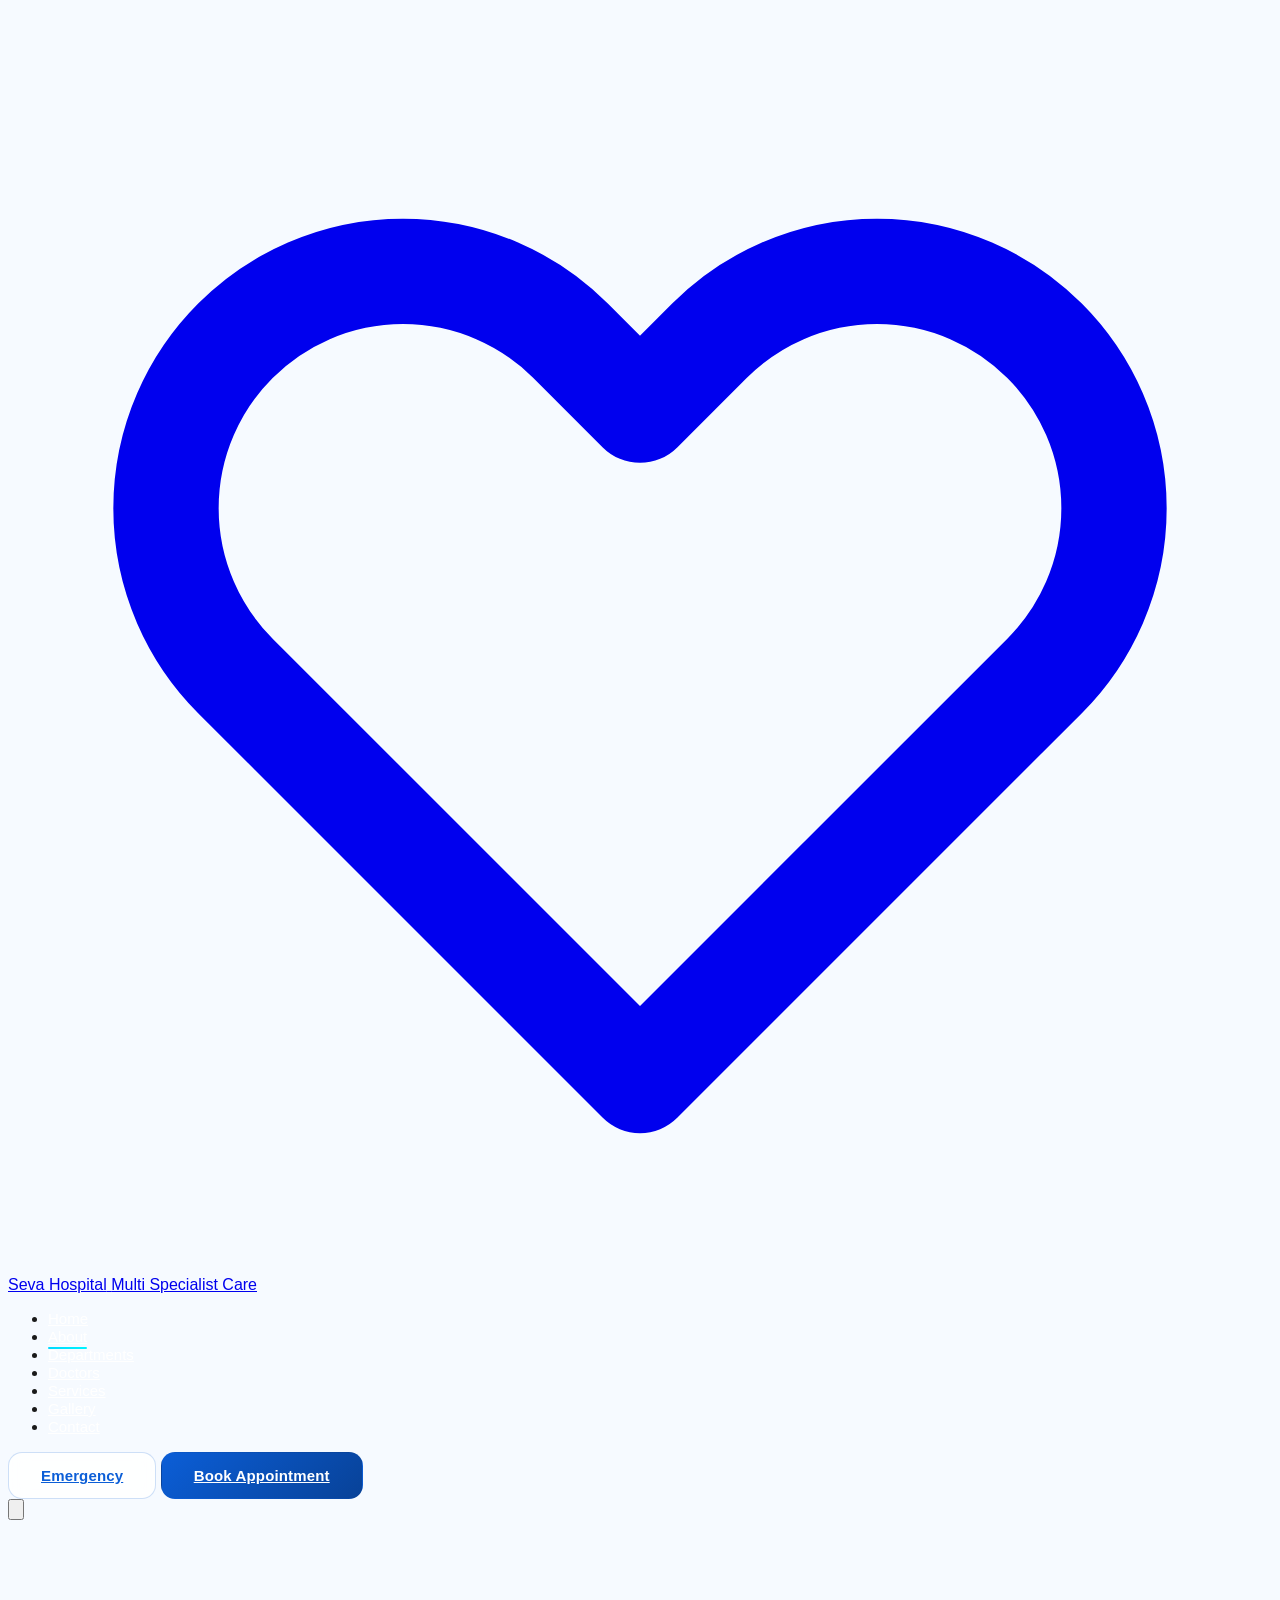
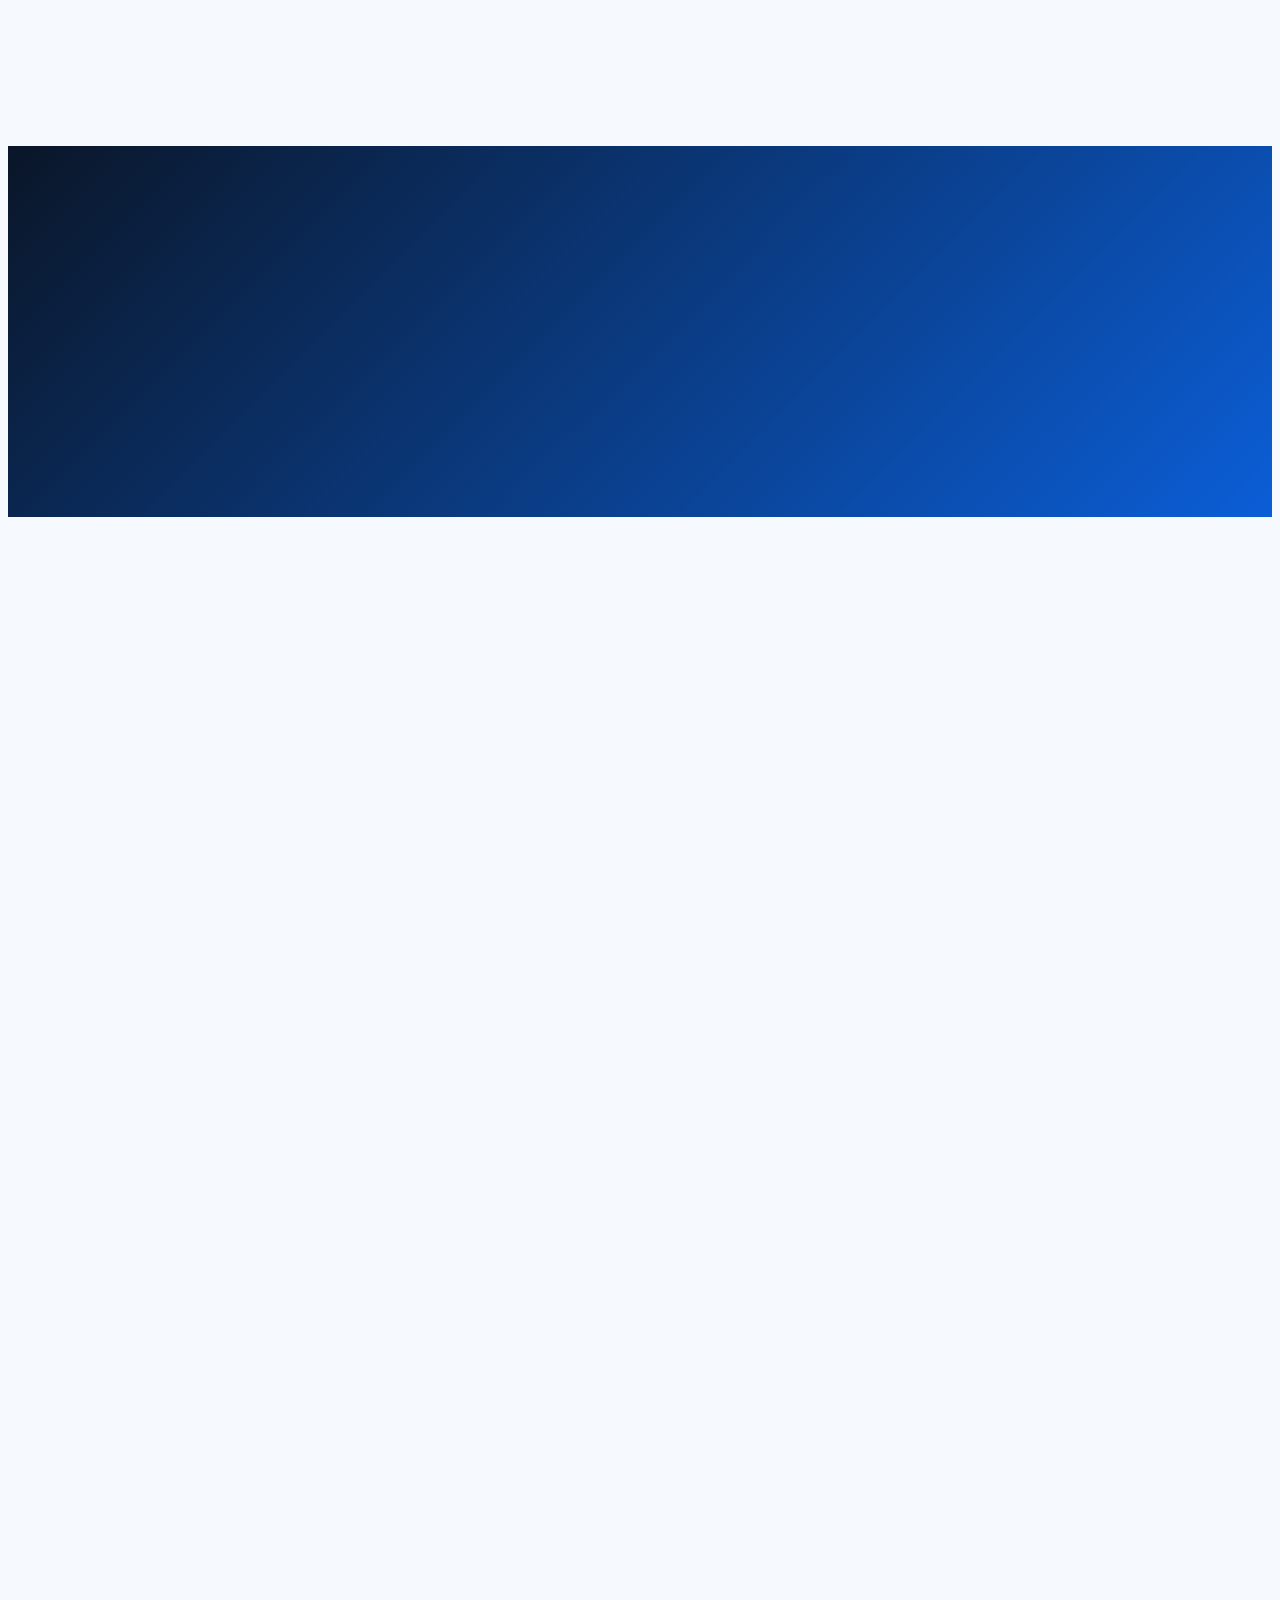
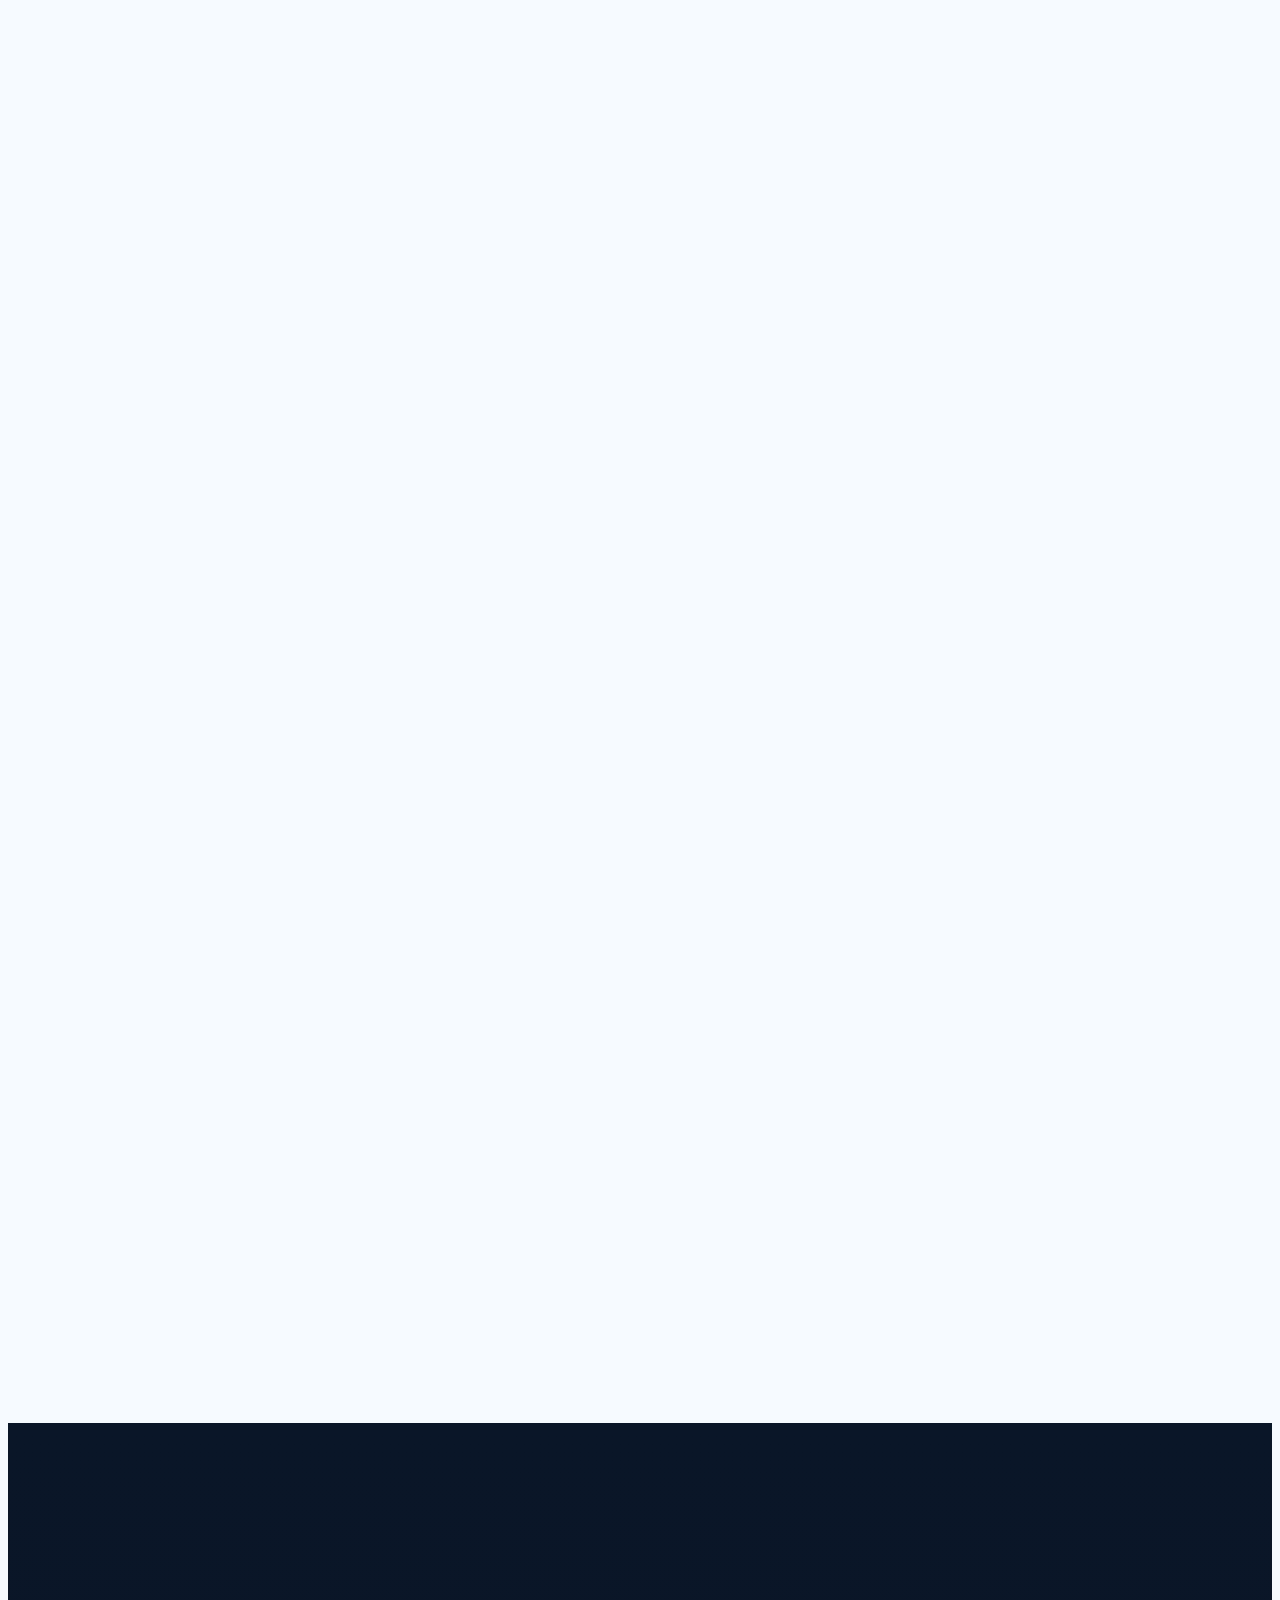
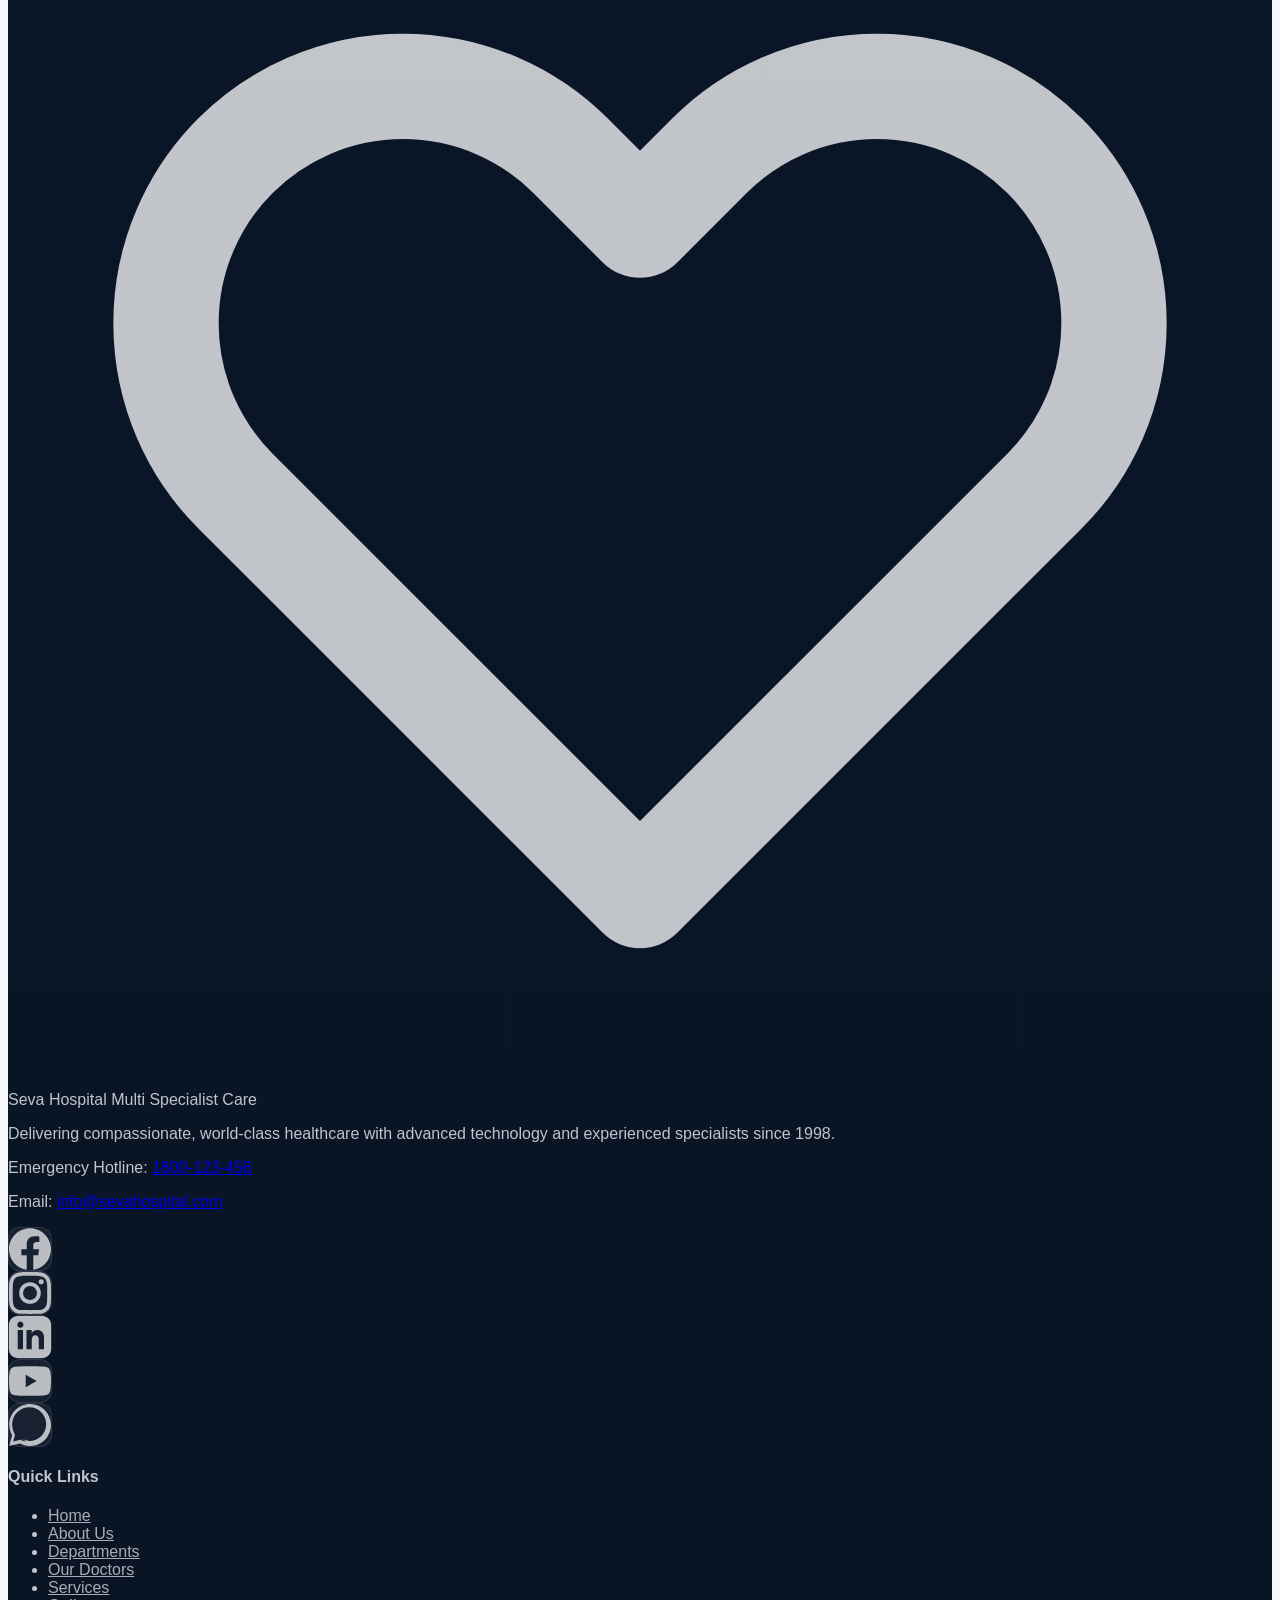
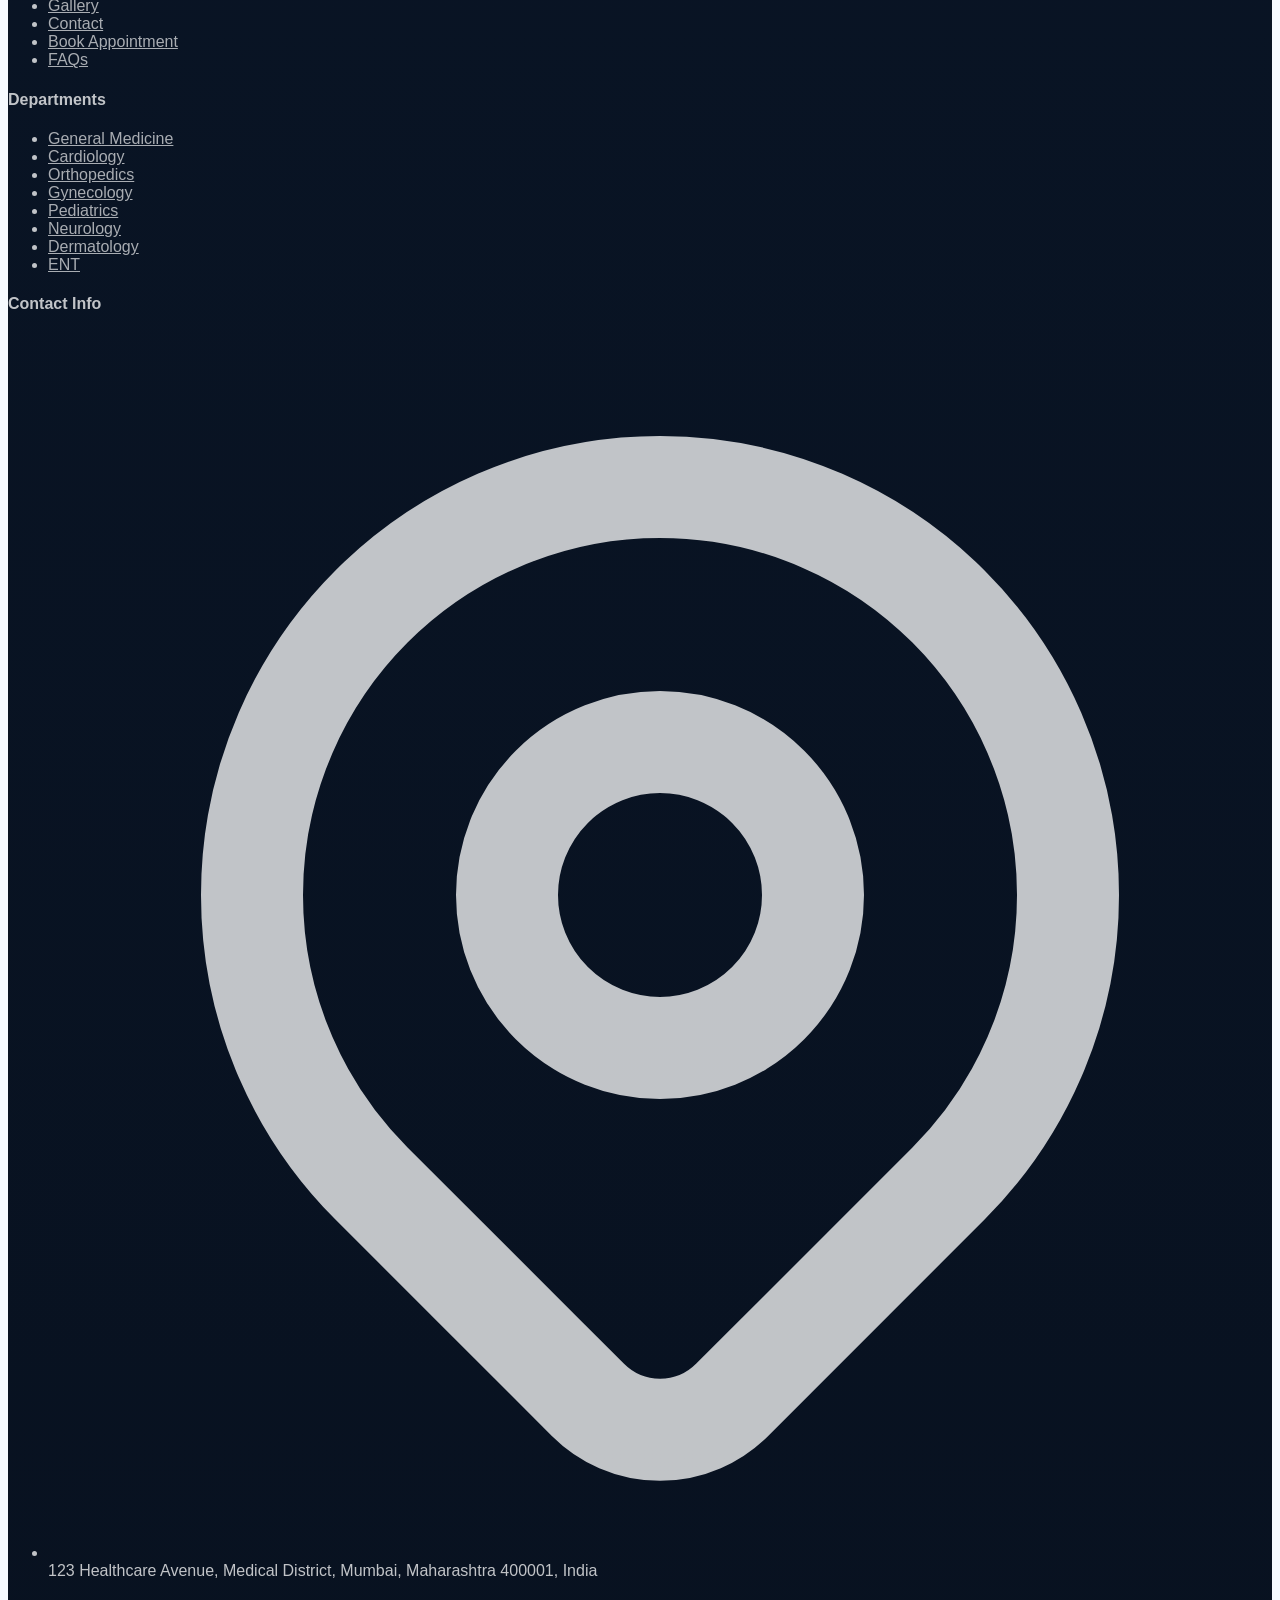
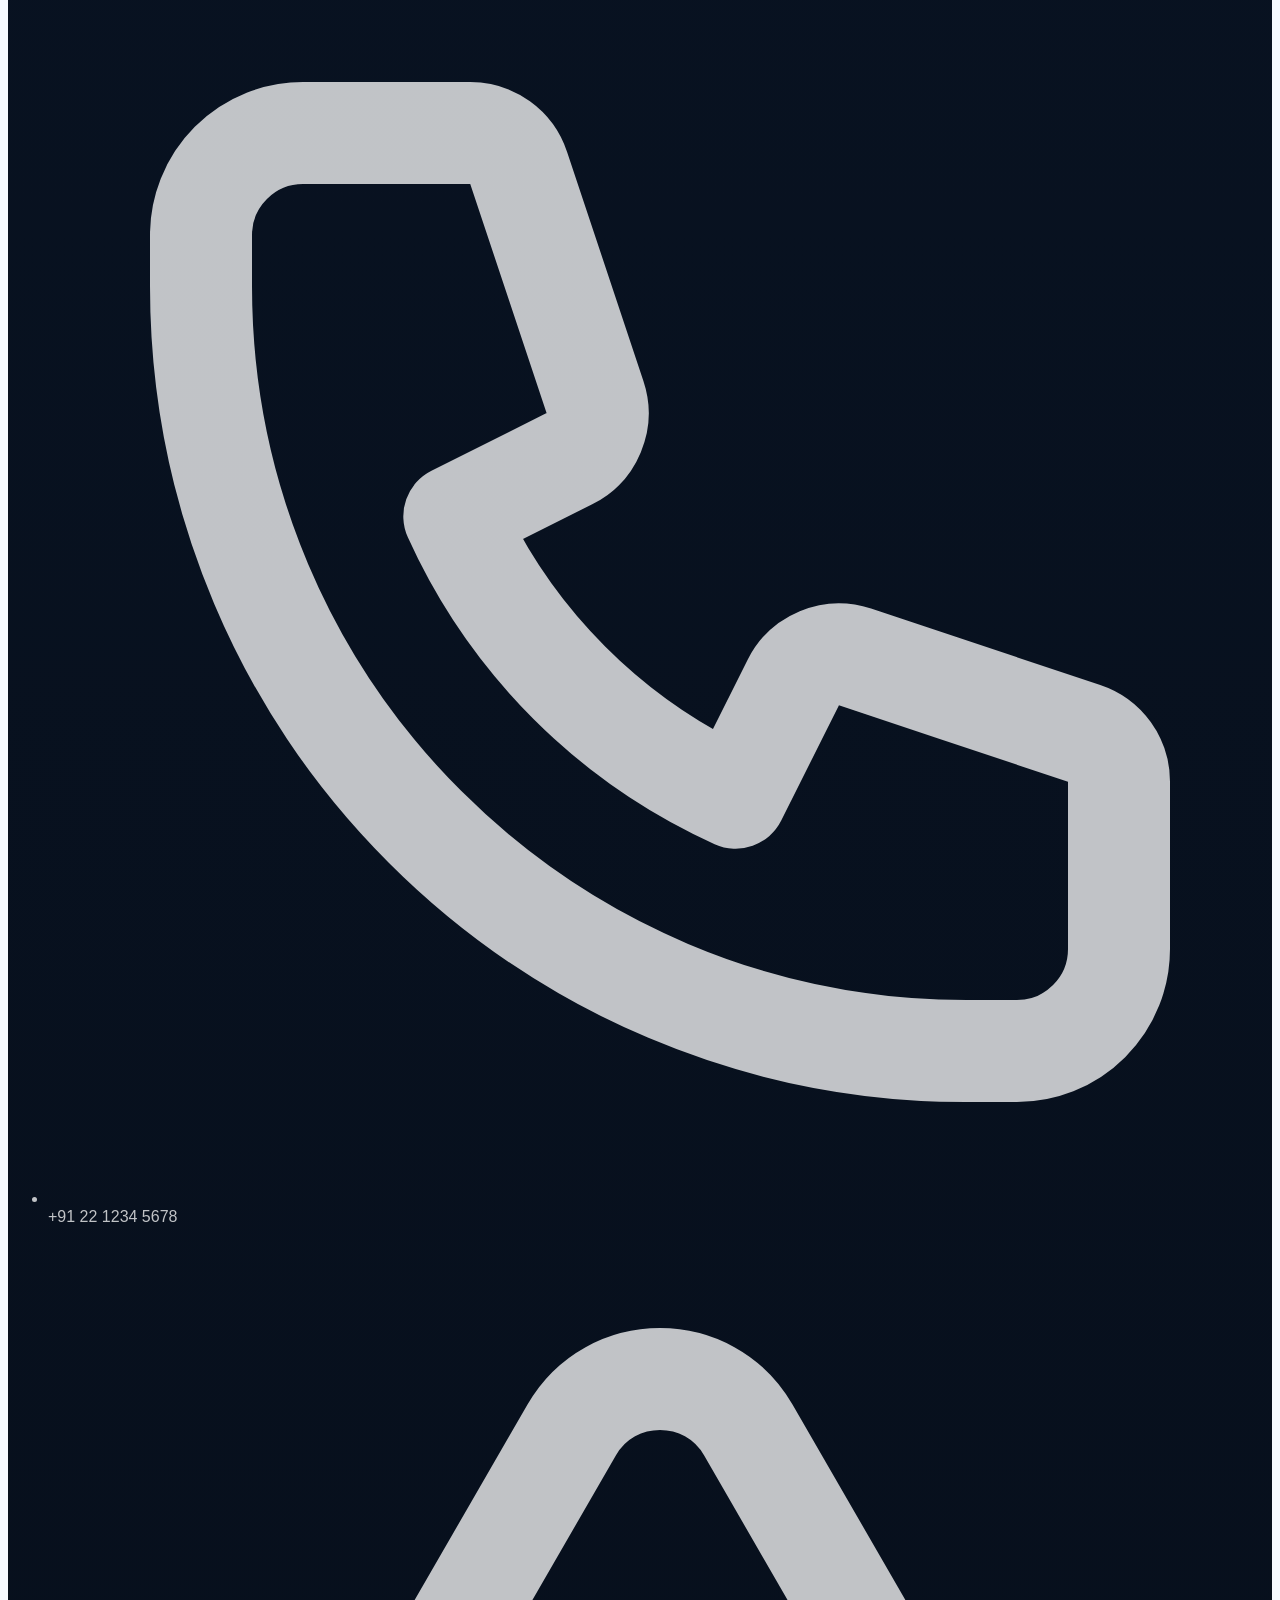
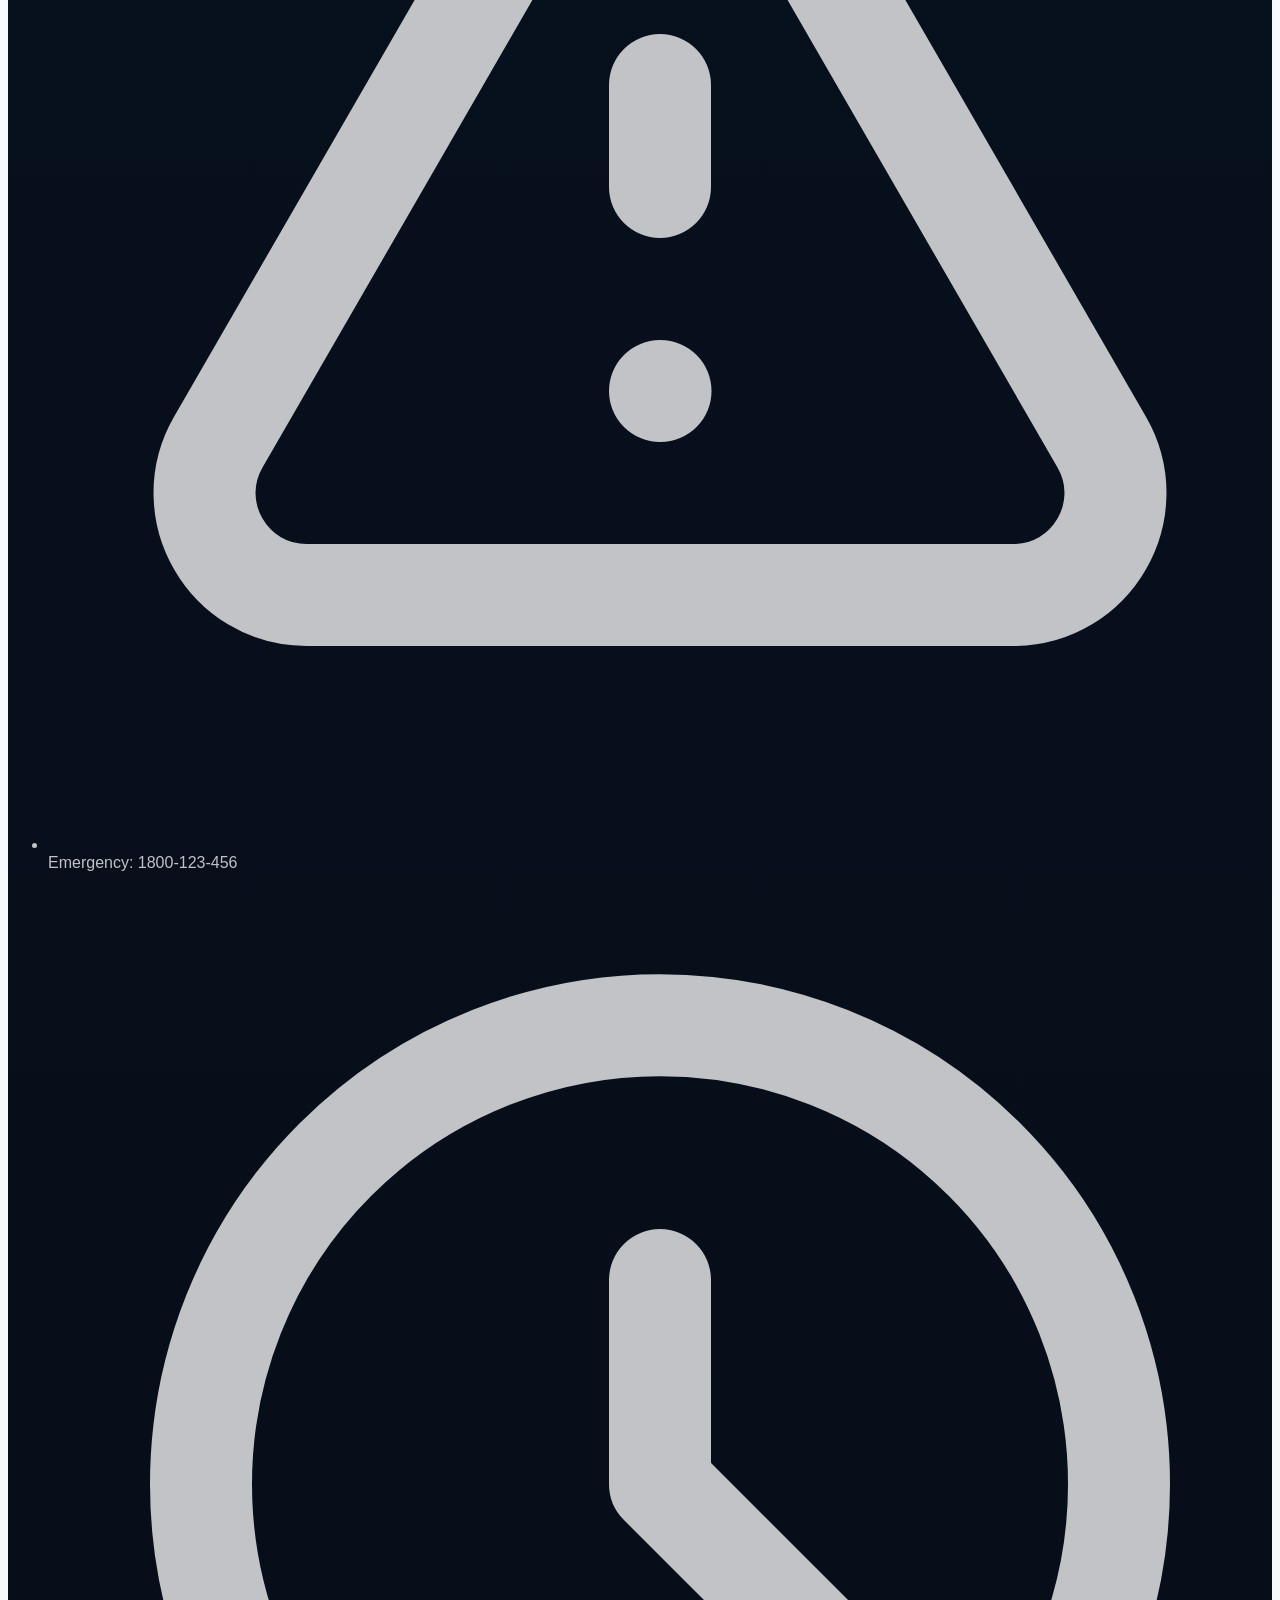
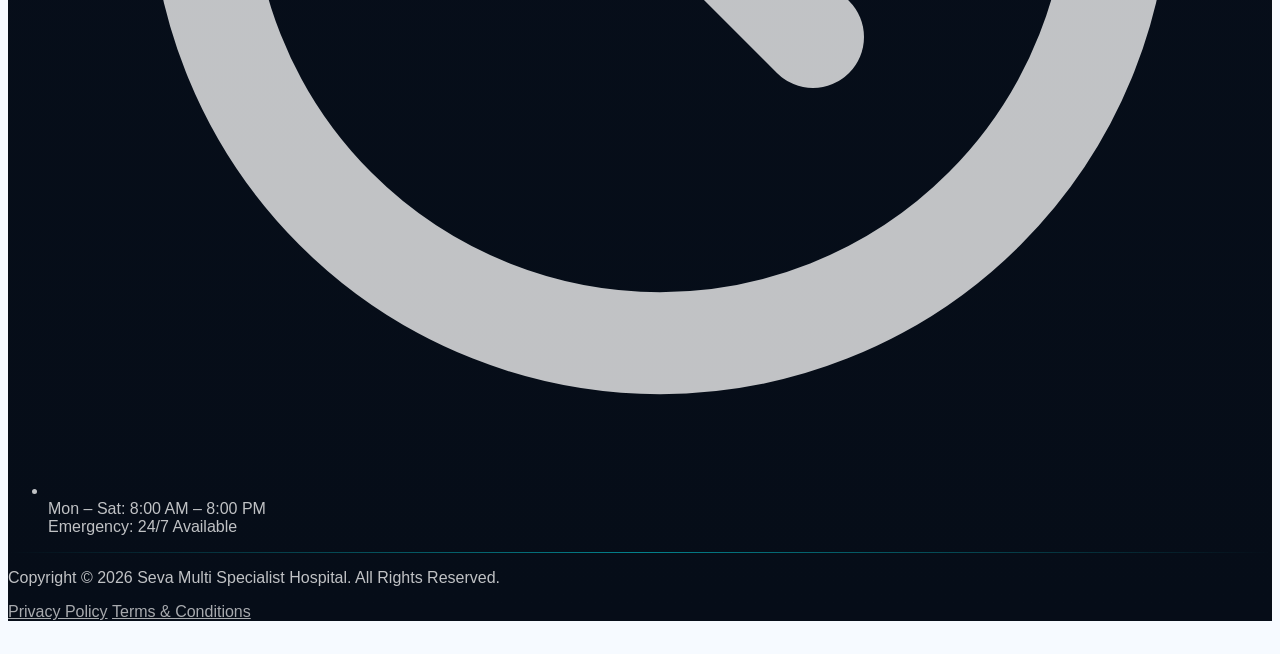
==== commit 6956c016: "Update stylesheet links in about.html" ====
--- a/about.html
+++ b/about.html
@@ -33,8 +33,8 @@
   </script>
 
   <link href="https://unpkg.com/aos@2.3.1/dist/aos.css" rel="stylesheet">
-  <link rel="stylesheet" href="css/style.css">
-  <link rel="stylesheet" href="css/responsive.css">
+  <link rel="stylesheet" href="style.css">
+  <link rel="stylesheet" href="responsive.css">
 </head>
 <body class="font-sans text-dark bg-surface">
 
--- a/style.css
+++ b/style.css
@@ -0,0 +1,966 @@
+/* ============================================
+   Seva Multi Specialist Hospital — Premium Styles
+   ============================================ */
+
+:root {
+  --primary: #0B5ED7;
+  --secondary: #00D9FF;
+  --accent: #00F5FF;
+  --bg: #F6FAFF;
+  --text: #1A1A1A;
+  --glass-bg: rgba(255, 255, 255, 0.72);
+  --glass-border: rgba(255, 255, 255, 0.45);
+  --hover-border: rgba(0, 245, 255, 0.35);
+  --hover-shadow: 0 10px 25px rgba(11, 94, 215, 0.06),
+                  0 4px 12px rgba(0, 0, 0, 0.03);
+  --soft-glow: 0 4px 12px rgba(0, 0, 0, 0.04);
+  --premium-shadow: 0 8px 32px rgba(11, 94, 215, 0.06),
+                    0 2px 8px rgba(0, 0, 0, 0.03);
+  --transition: 0.3s cubic-bezier(0.25, 0.8, 0.25, 1);
+}
+
+*, *::before, *::after {
+  box-sizing: border-box;
+}
+
+html {
+  scroll-behavior: smooth;
+  overflow-x: hidden;
+}
+
+body {
+  font-family: 'Plus Jakarta Sans', sans-serif;
+  background-color: var(--bg);
+  color: var(--text);
+  overflow-x: hidden;
+  -webkit-font-smoothing: antialiased;
+}
+
+/* ---- Glass Card Base ---- */
+.glass-card {
+  background: var(--glass-bg);
+  backdrop-filter: blur(20px);
+  -webkit-backdrop-filter: blur(20px);
+  border: 1px solid var(--glass-border);
+  border-radius: 20px;
+  box-shadow: var(--premium-shadow);
+  transition: transform var(--transition),
+              box-shadow var(--transition),
+              border-color var(--transition);
+}
+
+.glass-card:hover,
+.glass-card-hover:hover {
+  transform: translateY(-4px);
+  border-color: var(--hover-border);
+  box-shadow: var(--hover-shadow);
+}
+
+/* ---- Premium Buttons ---- */
+.btn-premium {
+  position: relative;
+  display: inline-flex;
+  align-items: center;
+  justify-content: center;
+  gap: 0.5rem;
+  padding: 0.875rem 2rem;
+  border-radius: 14px;
+  font-weight: 600;
+  font-size: 0.9375rem;
+  letter-spacing: 0.01em;
+  overflow: hidden;
+  cursor: pointer;
+  border: none;
+  transition: transform var(--transition),
+              box-shadow var(--transition),
+              border-color var(--transition);
+  z-index: 1;
+}
+
+.btn-premium::before {
+  content: '';
+  position: absolute;
+  top: 0;
+  left: -100%;
+  width: 100%;
+  height: 100%;
+  background: linear-gradient(
+    90deg,
+    transparent,
+    rgba(255, 255, 255, 0.35),
+    transparent
+  );
+  transition: left 0.6s ease;
+  z-index: 2;
+}
+
+.btn-premium:hover::before {
+  left: 100%;
+}
+
+.btn-premium:hover {
+  transform: translateY(-3px);
+  box-shadow: var(--hover-shadow);
+}
+
+.btn-primary {
+  background: linear-gradient(135deg, var(--primary) 0%, #084298 100%);
+  color: #fff;
+  border: 1px solid transparent;
+}
+
+.btn-primary:hover {
+  border-color: var(--hover-border);
+}
+
+.btn-secondary {
+  background: rgba(255, 255, 255, 0.85);
+  color: var(--primary);
+  border: 1px solid rgba(11, 94, 215, 0.2);
+  backdrop-filter: blur(10px);
+}
+
+.btn-secondary:hover {
+  border-color: var(--hover-border);
+  color: var(--primary);
+}
+
+.btn-outline-neon {
+  background: transparent;
+  color: var(--primary);
+  border: 1px solid rgba(11, 94, 215, 0.3);
+}
+
+.btn-outline-neon:hover {
+  border-color: var(--hover-border);
+  background: rgba(0, 245, 255, 0.04);
+}
+
+/* Ripple */
+.btn-premium .ripple {
+  position: absolute;
+  border-radius: 50%;
+  background: rgba(255, 255, 255, 0.45);
+  transform: scale(0);
+  animation: ripple 0.6s linear;
+  pointer-events: none;
+}
+
+@keyframes ripple {
+  to {
+    transform: scale(4);
+    opacity: 0;
+  }
+}
+
+/* ---- Navbar ---- */
+.navbar {
+  transition: background var(--transition),
+              backdrop-filter var(--transition),
+              box-shadow var(--transition),
+              padding var(--transition);
+}
+
+.navbar.scrolled {
+  background: rgba(255, 255, 255, 0.88);
+  backdrop-filter: blur(24px);
+  -webkit-backdrop-filter: blur(24px);
+  box-shadow: 0 4px 30px rgba(11, 94, 215, 0.08);
+  border-bottom: 1px solid rgba(255, 255, 255, 0.5);
+}
+
+.nav-link {
+  position: relative;
+  color: #fff;
+  font-weight: 500;
+  font-size: 0.9375rem;
+  transition: color var(--transition);
+}
+
+.navbar.scrolled .nav-link {
+  color: var(--text);
+}
+
+.nav-link::after {
+  content: '';
+  position: absolute;
+  bottom: -4px;
+  left: 50%;
+  width: 0;
+  height: 2px;
+  background: linear-gradient(90deg, var(--secondary), var(--accent));
+  transition: width var(--transition), left var(--transition);
+  border-radius: 2px;
+}
+
+.nav-link:hover::after,
+.nav-link.active::after {
+  width: 100%;
+  left: 0;
+}
+
+.nav-link:hover {
+  color: var(--accent);
+}
+
+.navbar.scrolled .nav-link:hover,
+.navbar.scrolled .nav-link.active {
+  color: var(--primary);
+}
+
+.navbar.scrolled .navbar-brand {
+  color: var(--text);
+}
+
+.navbar.scrolled .navbar-sub {
+  color: rgba(26, 26, 26, 0.55);
+}
+
+.navbar.scrolled .navbar-logo {
+  color: var(--primary);
+}
+
+.navbar.scrolled .navbar-logo-wrap {
+  background: rgba(11, 94, 215, 0.08);
+  border-color: rgba(11, 94, 215, 0.15);
+}
+
+.navbar.scrolled #menuToggle {
+  color: var(--text);
+  background: rgba(11, 94, 215, 0.08);
+  border-color: rgba(11, 94, 215, 0.15);
+}
+
+/* ---- Hero ---- */
+.hero-section {
+  min-height: 100vh;
+  min-height: 100dvh;
+  position: relative;
+  overflow: hidden;
+}
+
+.hero-bg {
+  position: absolute;
+  inset: 0;
+  background: url('https://images.unsplash.com/photo-1486325212027-8080e0959634?w=1920&q=80') center/cover no-repeat;
+}
+
+.hero-overlay {
+  position: absolute;
+  inset: 0;
+  background: linear-gradient(
+    135deg,
+    rgba(11, 94, 215, 0.88) 0%,
+    rgba(0, 100, 180, 0.75) 50%,
+    rgba(0, 217, 255, 0.45) 100%
+  );
+}
+
+.gradient-blob {
+  position: absolute;
+  border-radius: 50%;
+  filter: blur(80px);
+  opacity: 0.5;
+  animation: blobFloat 8s ease-in-out infinite;
+}
+
+@keyframes blobFloat {
+  0%, 100% { transform: translate(0, 0) scale(1); }
+  33% { transform: translate(30px, -30px) scale(1.05); }
+  66% { transform: translate(-20px, 20px) scale(0.95); }
+}
+
+.pulse-circle {
+  position: absolute;
+  border-radius: 50%;
+  border: 1px solid rgba(0, 245, 255, 0.2);
+  animation: pulseRing 3s ease-out infinite;
+}
+
+@keyframes pulseRing {
+  0% { transform: scale(0.8); opacity: 1; }
+  100% { transform: scale(2); opacity: 0; }
+}
+
+.floating-icon {
+  animation: floatIcon 6s ease-in-out infinite;
+}
+
+@keyframes floatIcon {
+  0%, 100% { transform: translateY(0) rotate(0deg); }
+  50% { transform: translateY(-20px) rotate(5deg); }
+}
+
+.particle {
+  position: absolute;
+  width: 4px;
+  height: 4px;
+  background: rgba(0, 245, 255, 0.35);
+  border-radius: 50%;
+  animation: particleFloat linear infinite;
+}
+
+@keyframes particleFloat {
+  0% { transform: translateY(100vh) scale(0); opacity: 0; }
+  10% { opacity: 1; }
+  90% { opacity: 1; }
+  100% { transform: translateY(-10vh) scale(1); opacity: 0; }
+}
+
+.hero-appointment-card {
+  animation: cardFloat 5s ease-in-out infinite;
+}
+
+.hero-appointment-card:hover {
+  animation-play-state: paused;
+}
+
+@keyframes cardFloat {
+  0%, 100% { transform: translateY(0); }
+  50% { transform: translateY(-12px); }
+}
+
+/* ---- Section Titles ---- */
+.section-badge {
+  display: inline-flex;
+  align-items: center;
+  gap: 0.5rem;
+  padding: 0.375rem 1rem;
+  background: rgba(11, 94, 215, 0.08);
+  border: 1px solid rgba(11, 94, 215, 0.15);
+  border-radius: 50px;
+  font-size: 0.8125rem;
+  font-weight: 600;
+  color: var(--primary);
+  letter-spacing: 0.05em;
+  text-transform: uppercase;
+}
+
+.section-title {
+  font-family: 'Playfair Display', serif;
+  font-weight: 700;
+  line-height: 1.2;
+  color: var(--text);
+}
+
+/* ---- Subpages Banner Header ---- */
+.page-header {
+  position: relative;
+  padding: 10rem 0 5rem;
+  background: linear-gradient(135deg, #0A1628 0%, #0B5ED7 100%);
+  overflow: hidden;
+  text-align: center;
+}
+
+.page-header-overlay {
+  position: absolute;
+  inset: 0;
+  background: url('https://images.unsplash.com/photo-1519494026892-80bbd2d6fd0d?w=1920&q=80') center/cover no-repeat;
+  opacity: 0.15;
+  mix-blend-mode: overlay;
+}
+
+.page-header-content {
+  position: relative;
+  z-index: 10;
+  color: #fff;
+  max-width: 52rem;
+  margin: 0 auto;
+  padding: 0 1rem;
+}
+
+/* ---- Department Cards ---- */
+.dept-card {
+  position: relative;
+  overflow: hidden;
+  height: 100%;
+  padding: 0;
+}
+
+.dept-img-wrap,
+.service-img-wrap {
+  overflow: hidden;
+  height: 12rem;
+}
+
+.dept-img,
+.service-img {
+  width: 100%;
+  height: 100%;
+  object-fit: cover;
+  transition: transform 0.5s ease;
+}
+
+.dept-card:hover .dept-img,
+.service-card:hover .service-img {
+  transform: scale(1.05);
+}
+
+.dept-card .dept-body,
+.service-card .service-body {
+  position: relative;
+  padding: 2rem;
+}
+
+.dept-card .dept-icon {
+  transition: transform var(--transition);
+}
+
+.dept-card:hover .dept-icon {
+  transform: rotate(8deg) scale(1.05);
+}
+
+.dept-card .dept-overlay {
+  position: absolute;
+  inset: 0;
+  background: linear-gradient(135deg, rgba(11, 94, 215, 0) 0%, rgba(0, 245, 255, 0.05) 100%);
+  opacity: 0;
+  transition: opacity var(--transition);
+  border-radius: 20px;
+  pointer-events: none;
+}
+
+.dept-card:hover .dept-overlay {
+  opacity: 1;
+}
+
+.dept-card .dept-text {
+  transition: transform var(--transition);
+}
+
+.dept-card:hover .dept-text {
+  transform: translateY(-2px);
+}
+
+.dept-arrow {
+  transition: transform var(--transition), background var(--transition);
+}
+
+.dept-card:hover .dept-arrow {
+  transform: translateX(4px);
+  background: var(--primary);
+  color: #fff;
+}
+
+/* ---- Doctor Cards ---- */
+.doctor-card {
+  overflow: hidden;
+  height: 100%;
+}
+
+.doctor-card .doctor-img-wrap {
+  overflow: hidden;
+  border-radius: 16px;
+}
+
+.doctor-card .doctor-img {
+  transition: transform 0.6s ease;
+}
+
+.doctor-card:hover .doctor-img {
+  transform: scale(1.05);
+}
+
+.doctor-card .social-icons {
+  opacity: 0;
+  transform: translateY(10px);
+  transition: opacity var(--transition), transform var(--transition);
+}
+
+.doctor-card:hover .social-icons {
+  opacity: 1;
+  transform: translateY(0);
+}
+
+.social-icon {
+  width: 36px;
+  height: 36px;
+  display: flex;
+  align-items: center;
+  justify-content: center;
+  border-radius: 10px;
+  background: rgba(11, 94, 215, 0.08);
+  color: var(--primary);
+  transition: transform var(--transition),
+              background var(--transition),
+              box-shadow var(--transition),
+              border-color var(--transition);
+  border: 1px solid transparent;
+}
+
+.social-icon:hover {
+  transform: translateY(-3px) scale(1.05);
+  background: var(--primary);
+  color: #fff;
+  border-color: var(--hover-border);
+  box-shadow: var(--hover-shadow);
+}
+
+/* ---- Gallery Grid ---- */
+.gallery-grid {
+  columns: 3;
+  column-gap: 1.25rem;
+}
+
+.gallery-item {
+  break-inside: avoid;
+  margin-bottom: 1.25rem;
+  position: relative;
+  border-radius: 20px;
+  overflow: hidden;
+  cursor: pointer;
+  border: 1px solid transparent;
+  transition: transform var(--transition),
+              border-color var(--transition),
+              box-shadow var(--transition);
+}
+
+.gallery-item:hover {
+  transform: translateY(-4px);
+  border-color: var(--hover-border);
+  box-shadow: var(--hover-shadow);
+}
+
+.gallery-item img {
+  width: 100%;
+  display: block;
+  transition: transform 0.6s ease;
+}
+
+.gallery-item:hover img {
+  transform: scale(1.05);
+}
+
+.gallery-overlay {
+  position: absolute;
+  inset: 0;
+  background: rgba(11, 94, 215, 0.55);
+  display: flex;
+  align-items: center;
+  justify-content: center;
+  opacity: 0;
+  transition: opacity var(--transition);
+}
+
+.gallery-item:hover .gallery-overlay {
+  opacity: 1;
+}
+
+.gallery-view-icon {
+  width: 56px;
+  height: 56px;
+  border-radius: 50%;
+  background: rgba(255, 255, 255, 0.2);
+  backdrop-filter: blur(10px);
+  display: flex;
+  align-items: center;
+  justify-content: center;
+  color: #fff;
+  transform: scale(0.8);
+  transition: transform var(--transition);
+  border: 1px solid rgba(255, 255, 255, 0.4);
+}
+
+.gallery-item:hover .gallery-view-icon {
+  transform: scale(1);
+}
+
+/* ---- Stats Counter ---- */
+.stat-card {
+  text-align: center;
+}
+
+.stat-number {
+  font-family: 'Playfair Display', serif;
+  font-size: 3rem;
+  font-weight: 700;
+  background: linear-gradient(135deg, var(--primary), var(--secondary));
+  -webkit-background-clip: text;
+  -webkit-text-fill-color: transparent;
+  background-clip: text;
+  line-height: 1;
+}
+
+/* ---- Testimonial ---- */
+.testimonial-card {
+  height: 100%;
+}
+
+.testimonial-card .quote-icon {
+  transition: transform var(--transition);
+}
+
+.testimonial-card:hover .quote-icon {
+  transform: rotate(-8deg) scale(1.1);
+}
+
+.star-rating {
+  color: #FFB800;
+}
+
+/* ---- Why Choose Us ---- */
+.feature-icon-wrap {
+  width: 64px;
+  height: 64px;
+  border-radius: 18px;
+  display: flex;
+  align-items: center;
+  justify-content: center;
+  background: linear-gradient(135deg, rgba(11, 94, 215, 0.1), rgba(0, 217, 255, 0.1));
+  transition: transform var(--transition), box-shadow var(--transition);
+}
+
+.feature-card:hover .feature-icon-wrap {
+  transform: rotate(-6deg) scale(1.04);
+  box-shadow: var(--hover-shadow);
+}
+
+.feature-card .dept-text,
+.service-card .dept-text {
+  transition: transform var(--transition);
+}
+
+.feature-card:hover .dept-text {
+  transform: translateY(-2px);
+}
+
+/* ---- Service Cards ---- */
+.service-card {
+  padding: 0;
+  overflow: hidden;
+  height: 100%;
+}
+
+.service-card .service-icon {
+  transition: transform var(--transition);
+}
+
+.service-card:hover .service-icon {
+  transform: rotate(6deg) scale(1.06);
+}
+
+.service-card:hover .dept-text {
+  transform: translateY(-2px);
+}
+
+/* ---- CTA Section ---- */
+.cta-section {
+  position: relative;
+  overflow: hidden;
+}
+
+.cta-section::before {
+  content: '';
+  position: absolute;
+  inset: 0;
+  background: linear-gradient(135deg, var(--primary) 0%, #084298 60%, rgba(0, 217, 255, 0.3) 100%);
+}
+
+/* ---- Contact Form ---- */
+.form-input {
+  width: 100%;
+  padding: 0.875rem 1.25rem;
+  border-radius: 14px;
+  border: 1px solid rgba(11, 94, 215, 0.15);
+  background: rgba(255, 255, 255, 0.8);
+  backdrop-filter: blur(10px);
+  font-family: inherit;
+  font-size: 0.9375rem;
+  color: var(--text);
+  transition: border-color var(--transition),
+              box-shadow var(--transition),
+              transform var(--transition);
+}
+
+.form-input:focus {
+  outline: none;
+  border-color: var(--hover-border);
+  box-shadow: 0 0 0 3px rgba(0, 245, 255, 0.08), var(--hover-shadow);
+  transform: translateY(-1px);
+}
+
+.form-input::placeholder {
+  color: #94a3b8;
+}
+
+/* ---- Footer ---- */
+.footer {
+  background: linear-gradient(180deg, #0a1628 0%, #060d18 100%);
+  color: rgba(255, 255, 255, 0.75);
+}
+
+.footer-divider {
+  height: 1px;
+  background: linear-gradient(
+    90deg,
+    transparent,
+    rgba(0, 245, 255, 0.5),
+    transparent
+  );
+  animation: dividerPulse 3s ease-in-out infinite;
+}
+
+@keyframes dividerPulse {
+  0%, 100% { opacity: 0.5; }
+  50% { opacity: 1; }
+}
+
+.footer-link {
+  color: rgba(255, 255, 255, 0.65);
+  transition: color var(--transition),
+              transform var(--transition);
+  display: inline-block;
+}
+
+.footer-link:hover {
+  color: var(--accent);
+  transform: translateX(3px);
+}
+
+.footer-icon {
+  width: 44px;
+  height: 44px;
+  border-radius: 12px;
+  display: flex;
+  align-items: center;
+  justify-content: center;
+  background: rgba(255, 255, 255, 0.06);
+  border: 1px solid rgba(255, 255, 255, 0.1);
+  color: rgba(255, 255, 255, 0.7);
+  transition: transform var(--transition),
+              border-color var(--transition),
+              box-shadow var(--transition),
+              background var(--transition);
+}
+
+.footer-icon:hover {
+  transform: translateY(-4px) scale(1.04);
+  border-color: var(--hover-border);
+  background: rgba(0, 245, 255, 0.08);
+  box-shadow: var(--hover-shadow);
+  color: var(--accent);
+}
+
+.footer-glass {
+  background: rgba(255, 255, 255, 0.04);
+  backdrop-filter: blur(16px);
+  border: 1px solid rgba(255, 255, 255, 0.08);
+  border-radius: 20px;
+  transition: border-color var(--transition), box-shadow var(--transition);
+}
+
+.footer-glass:hover {
+  border-color: rgba(0, 245, 255, 0.2);
+  box-shadow: var(--hover-shadow);
+}
+
+/* ---- Mobile Menu ---- */
+.mobile-menu {
+  transform: translateX(100%);
+  transition: transform var(--transition);
+}
+
+.mobile-menu.open {
+  transform: translateX(0);
+}
+
+/* ---- Scroll to Top ---- */
+.scroll-top {
+  opacity: 0;
+  visibility: hidden;
+  transform: translateY(20px);
+  transition: opacity var(--transition),
+              visibility var(--transition),
+              transform var(--transition),
+              box-shadow var(--transition);
+}
+
+.scroll-top.visible {
+  opacity: 1;
+  visibility: visible;
+  transform: translateY(0);
+}
+
+.scroll-top:hover {
+  transform: translateY(-4px) scale(1.04);
+  box-shadow: var(--hover-shadow);
+  border-color: var(--hover-border);
+}
+
+/* ---- Equal Height Grid Helper ---- */
+.equal-grid {
+  display: grid;
+  align-items: stretch;
+}
+
+/* ---- Image Zoom Utility ---- */
+.img-zoom-wrap {
+  overflow: hidden;
+  border-radius: 18px;
+}
+
+.img-zoom-wrap .img-zoom {
+  width: 100%;
+  display: block;
+  object-fit: cover;
+  transition: transform 0.5s ease;
+}
+
+.img-zoom-wrap:hover .img-zoom {
+  transform: scale(1.05);
+}
+
+.testimonial-avatar {
+  width: 2.5rem;
+  height: 2.5rem;
+  border-radius: 9999px;
+  object-fit: cover;
+  border: 2px solid rgba(11, 94, 215, 0.12);
+}
+
+/* ---- FAQ Accordion Widgets ---- */
+.faq-item {
+  border-bottom: 1px solid rgba(11, 94, 215, 0.1);
+  transition: border-color var(--transition);
+}
+
+.faq-item.active {
+  border-color: var(--primary);
+}
+
+.faq-trigger {
+  width: 100%;
+  text-align: left;
+  display: flex;
+  justify-content: space-between;
+  align-items: center;
+  padding: 1.5rem 0;
+  font-weight: 600;
+  font-size: 1.1rem;
+  color: var(--text);
+  background: none;
+  border: none;
+  cursor: pointer;
+  transition: color var(--transition);
+}
+
+.faq-trigger:hover {
+  color: var(--primary);
+}
+
+.faq-icon {
+  transition: transform var(--transition);
+}
+
+.faq-item.active .faq-icon {
+  transform: rotate(180deg);
+  color: var(--primary);
+}
+
+.faq-content {
+  max-height: 0;
+  overflow: hidden;
+  transition: max-height 0.3s cubic-bezier(0, 1, 0, 1), padding 0.3s ease;
+}
+
+.faq-item.active .faq-content {
+  max-height: 1000px; /* high enough limit */
+  padding-bottom: 1.5rem;
+  transition: max-height 0.3s cubic-bezier(1, 0, 1, 0), padding 0.3s ease;
+}
+
+/* ---- Lightbox modal for Gallery ---- */
+.lightbox {
+  position: fixed;
+  inset: 0;
+  z-index: 100;
+  background: rgba(10, 22, 40, 0.9);
+  backdrop-filter: blur(8px);
+  display: flex;
+  flex-direction: column;
+  align-items: center;
+  justify-content: center;
+  opacity: 0;
+  visibility: hidden;
+  transition: opacity var(--transition), visibility var(--transition);
+}
+
+.lightbox.open {
+  opacity: 1;
+  visibility: visible;
+}
+
+.lightbox-content {
+  position: relative;
+  max-width: 90%;
+  max-height: 80%;
+  transform: scale(0.9);
+  transition: transform var(--transition);
+  display: flex;
+  align-items: center;
+  justify-content: center;
+}
+
+.lightbox.open .lightbox-content {
+  transform: scale(1);
+}
+
+.lightbox-img {
+  max-width: 100%;
+  max-height: 80vh;
+  border-radius: 12px;
+  box-shadow: 0 20px 50px rgba(0,0,0,0.5);
+  border: 1px solid rgba(255, 255, 255, 0.15);
+}
+
+.lightbox-close {
+  position: absolute;
+  top: -48px;
+  right: 0;
+  color: #fff;
+  font-size: 2.5rem;
+  background: none;
+  border: none;
+  cursor: pointer;
+  display: flex;
+  align-items: center;
+  justify-content: center;
+  transition: color var(--transition);
+}
+
+.lightbox-close:hover {
+  color: var(--accent);
+}
+
+.lightbox-caption {
+  color: rgba(255,255,255,0.9);
+  text-align: center;
+  margin-top: 15px;
+  font-size: 1rem;
+  font-weight: 500;
+}
+
+/* ---- Lazy load fade ---- */
+img[loading="lazy"] {
+  opacity: 0;
+  transition: opacity 0.5s ease;
+}
+
+img[loading="lazy"].loaded {
+  opacity: 1;
+}
+
+/* ---- Accessibility ---- */
+:focus-visible {
+  outline: 2px solid var(--accent);
+  outline-offset: 3px;
+}
+
+@media (prefers-reduced-motion: reduce) {
+  *, *::before, *::after {
+    animation-duration: 0.01ms !important;
+    animation-iteration-count: 1 !important;
+    transition-duration: 0.01ms !important;
+  }
+  html { scroll-behavior: auto; }
+}
--- a/responsive.css
+++ b/responsive.css
@@ -0,0 +1,61 @@
+/* ========================================================
+   Seva Multi Specialist Hospital — Responsive Layout Rules
+   ======================================================== */
+
+@media (max-width: 1024px) {
+  .page-header {
+    padding: 8rem 0 4rem;
+  }
+  
+  .hero-section {
+    min-height: auto;
+    padding-bottom: 4rem;
+  }
+}
+
+@media (max-width: 768px) {
+  .section-title {
+    font-size: 2rem !important;
+  }
+  
+  .btn-premium {
+    padding: 0.75rem 1.5rem;
+    font-size: 0.875rem;
+  }
+  
+  .glass-card {
+    padding: 1.5rem !important;
+  }
+  
+  .lightbox-close {
+    top: -40px;
+    right: 10px;
+    font-size: 2rem;
+  }
+}
+
+@media (max-width: 480px) {
+  .page-header {
+    padding: 7rem 0 3rem;
+  }
+  
+  .page-header h1 {
+    font-size: 1.75rem !important;
+  }
+  
+  .footer {
+    padding-top: 3rem;
+    padding-bottom: 2rem;
+  }
+  
+  .footer-divider {
+    margin-bottom: 1.5rem;
+  }
+  
+  .scroll-top {
+    bottom: 1.5rem;
+    right: 1.5rem;
+    width: 2.75rem;
+    height: 2.75rem;
+  }
+}
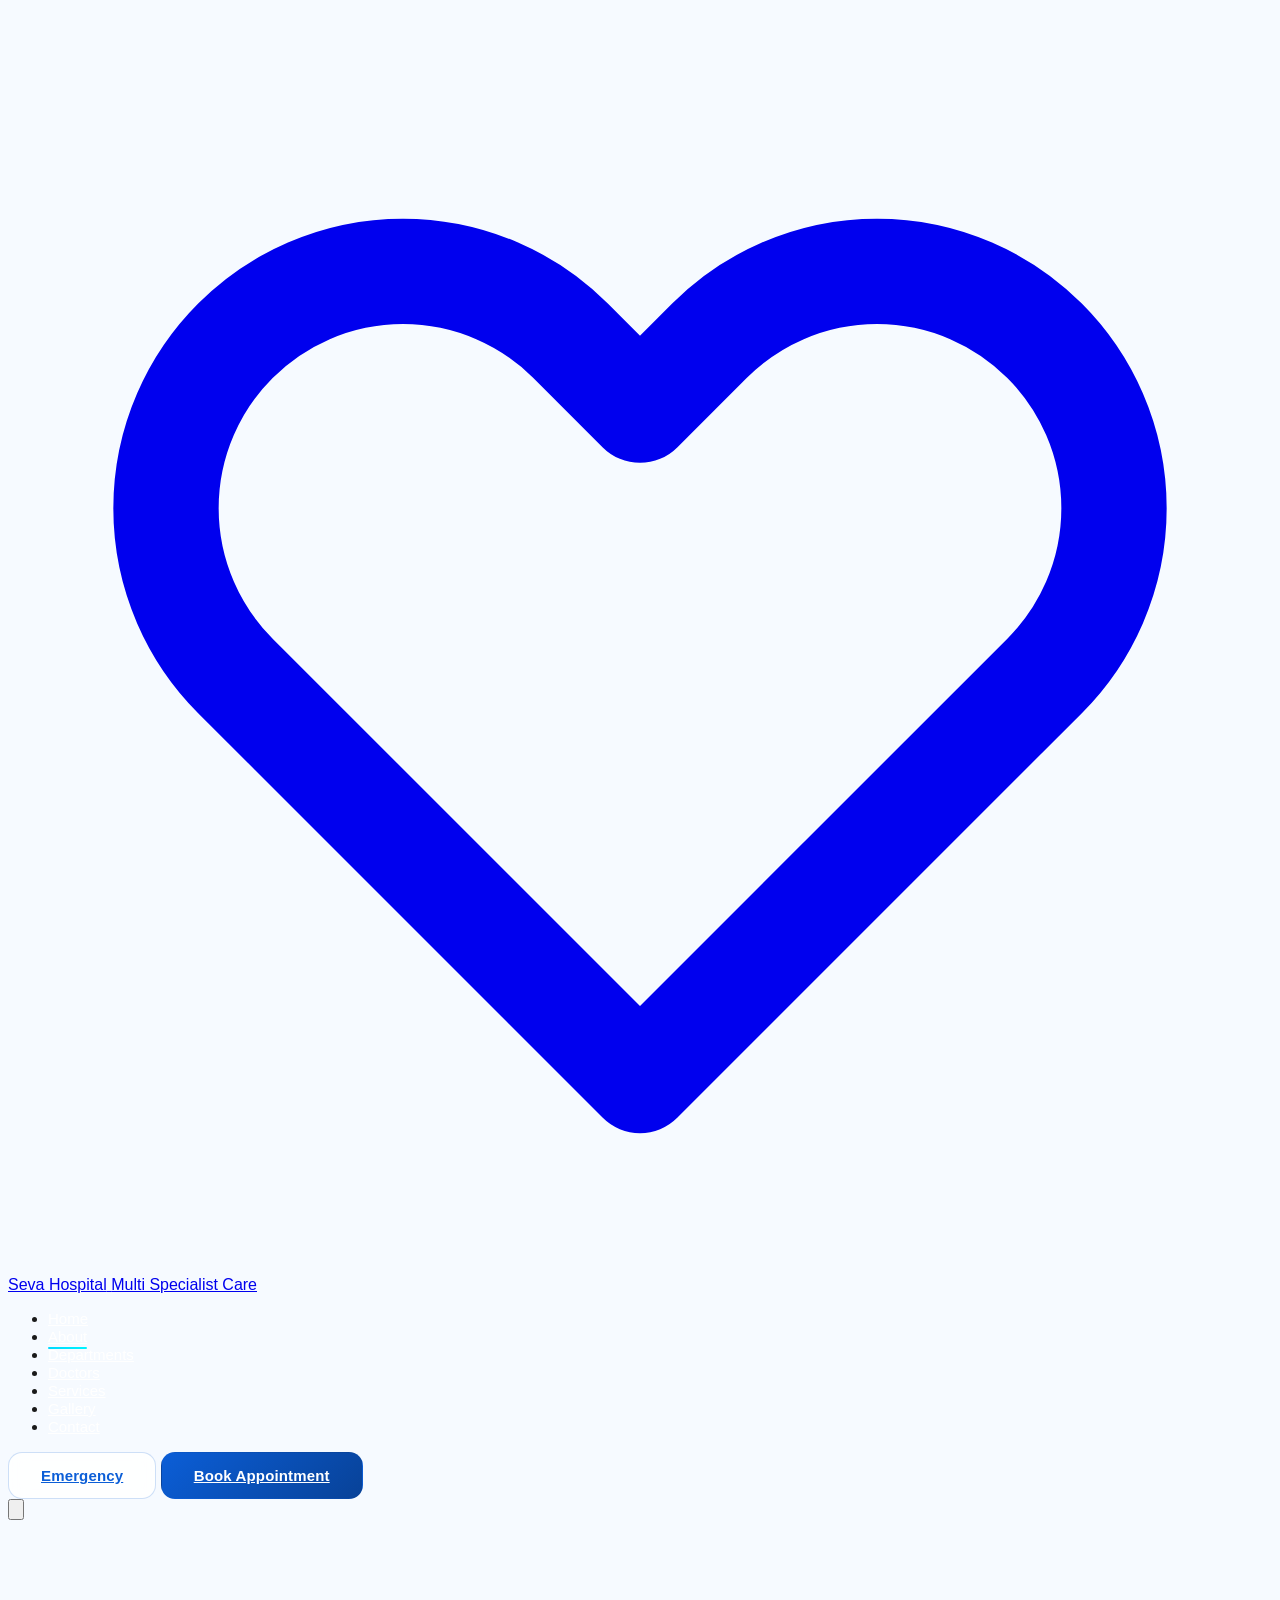
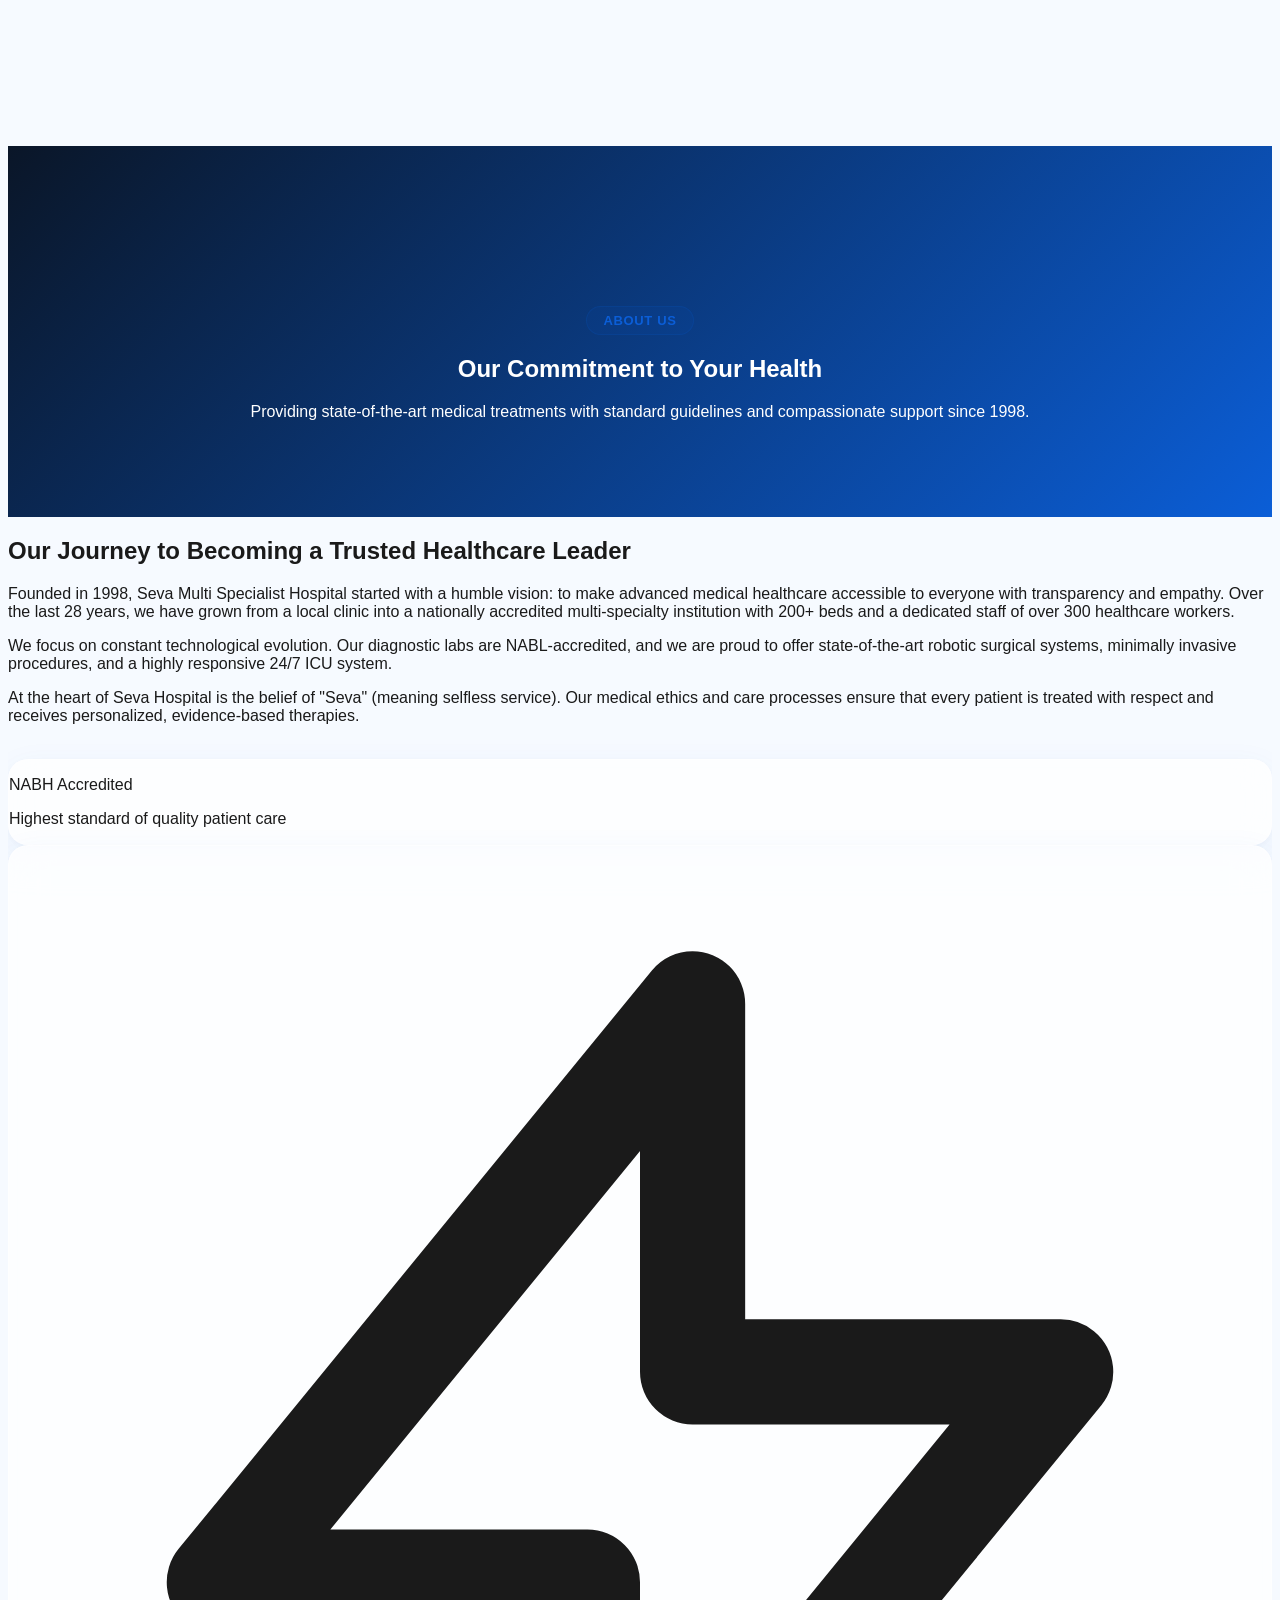
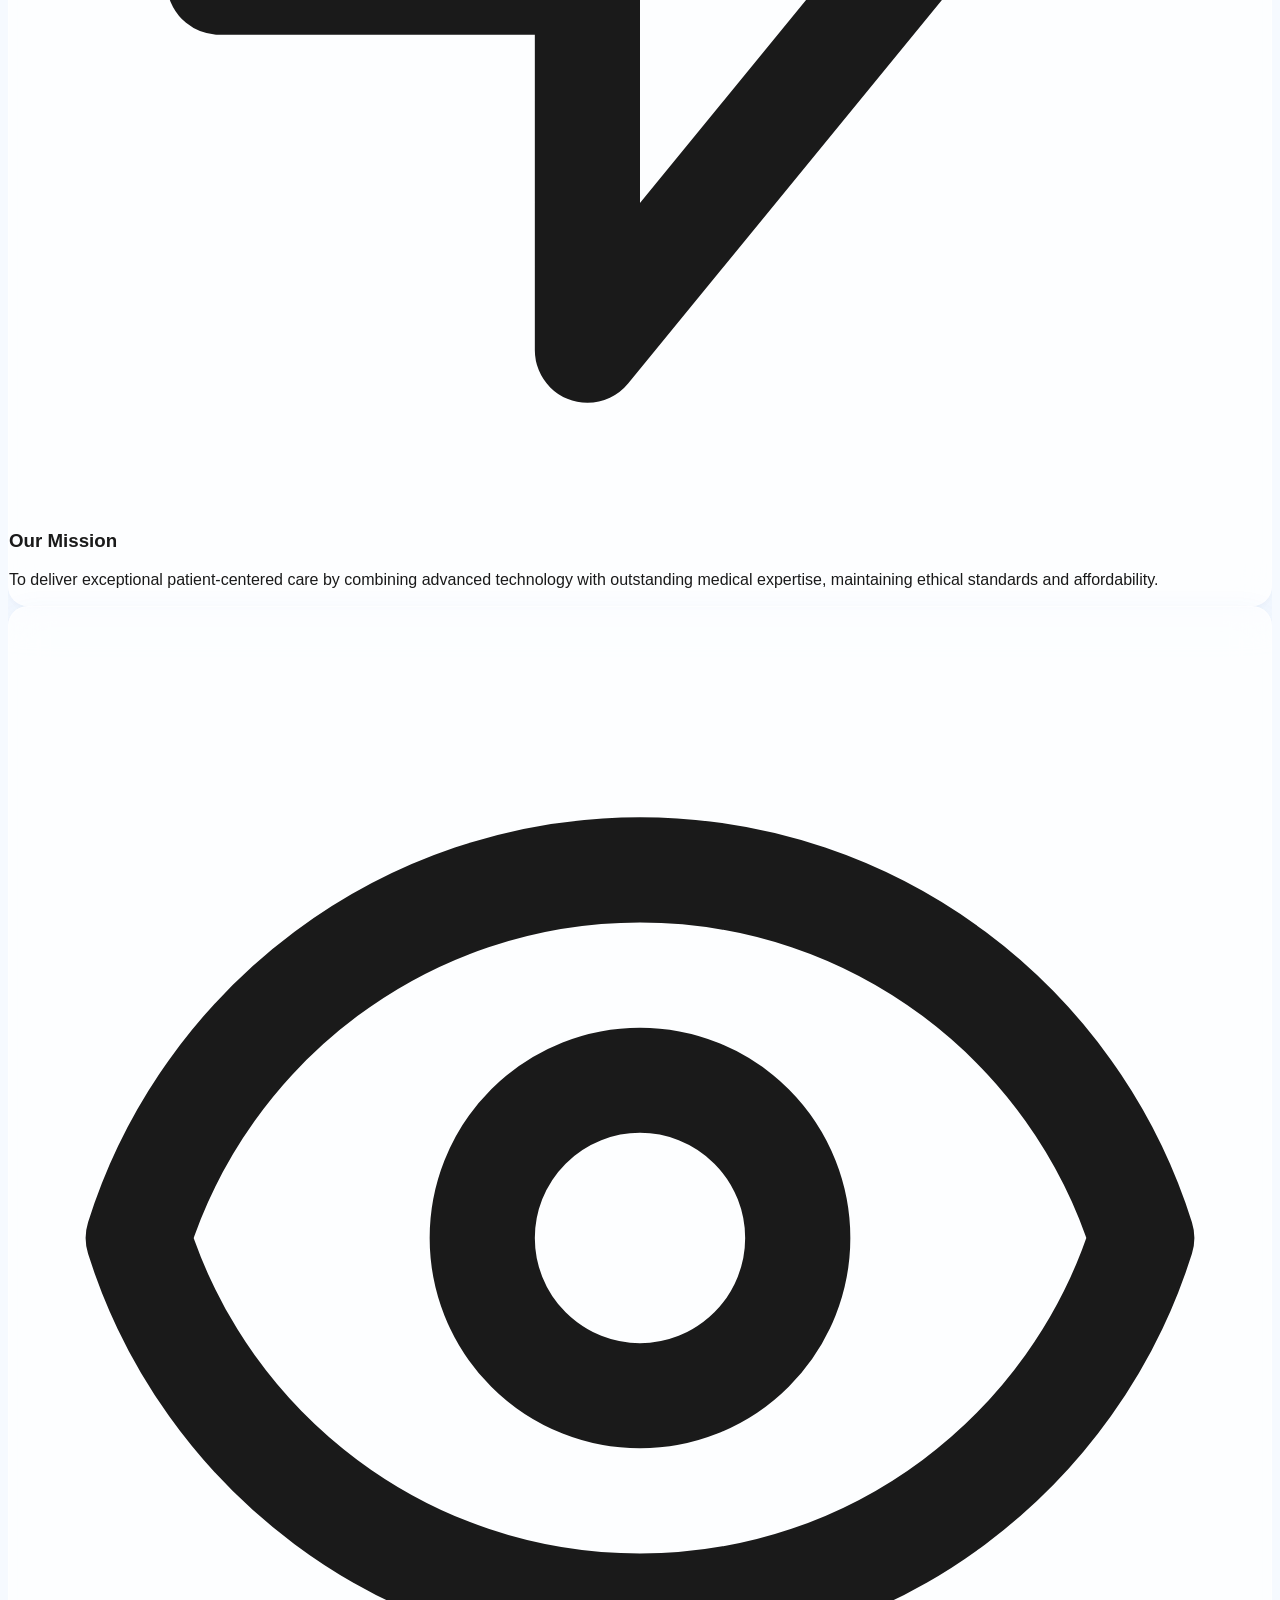
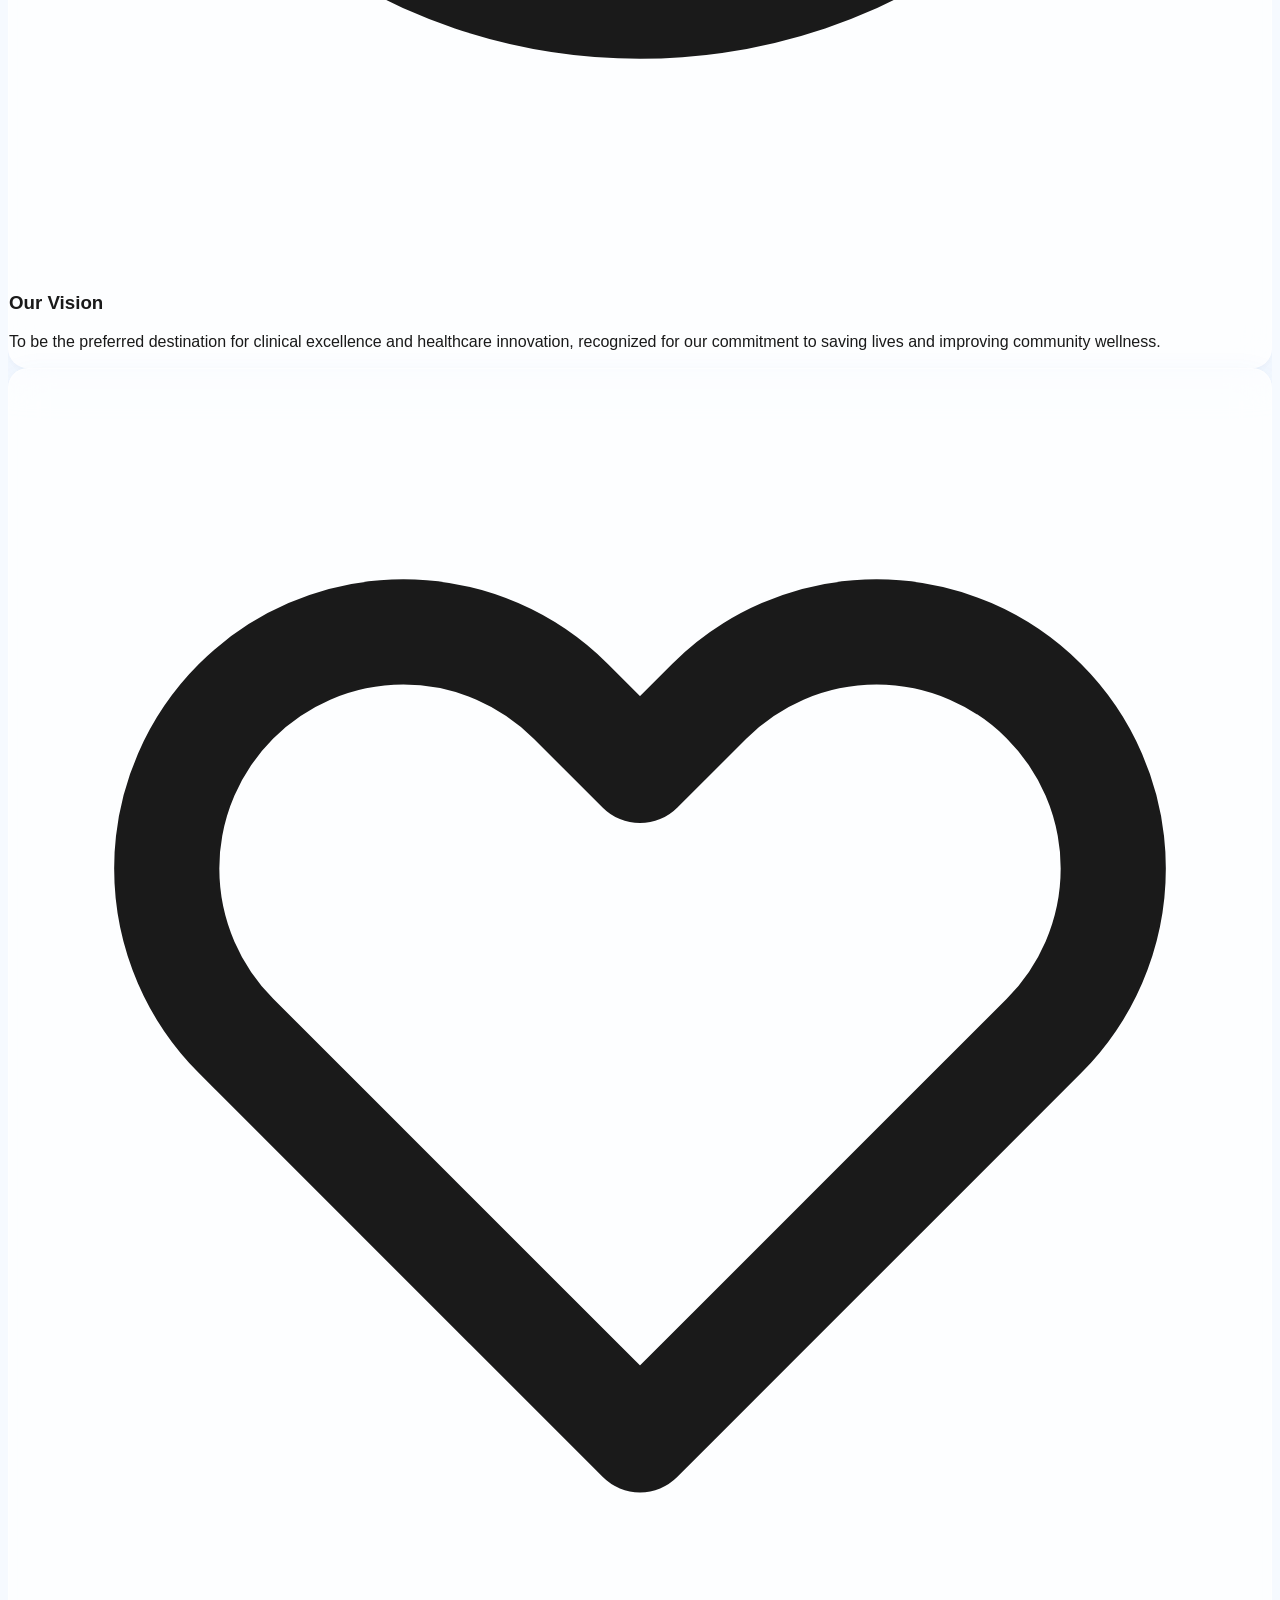
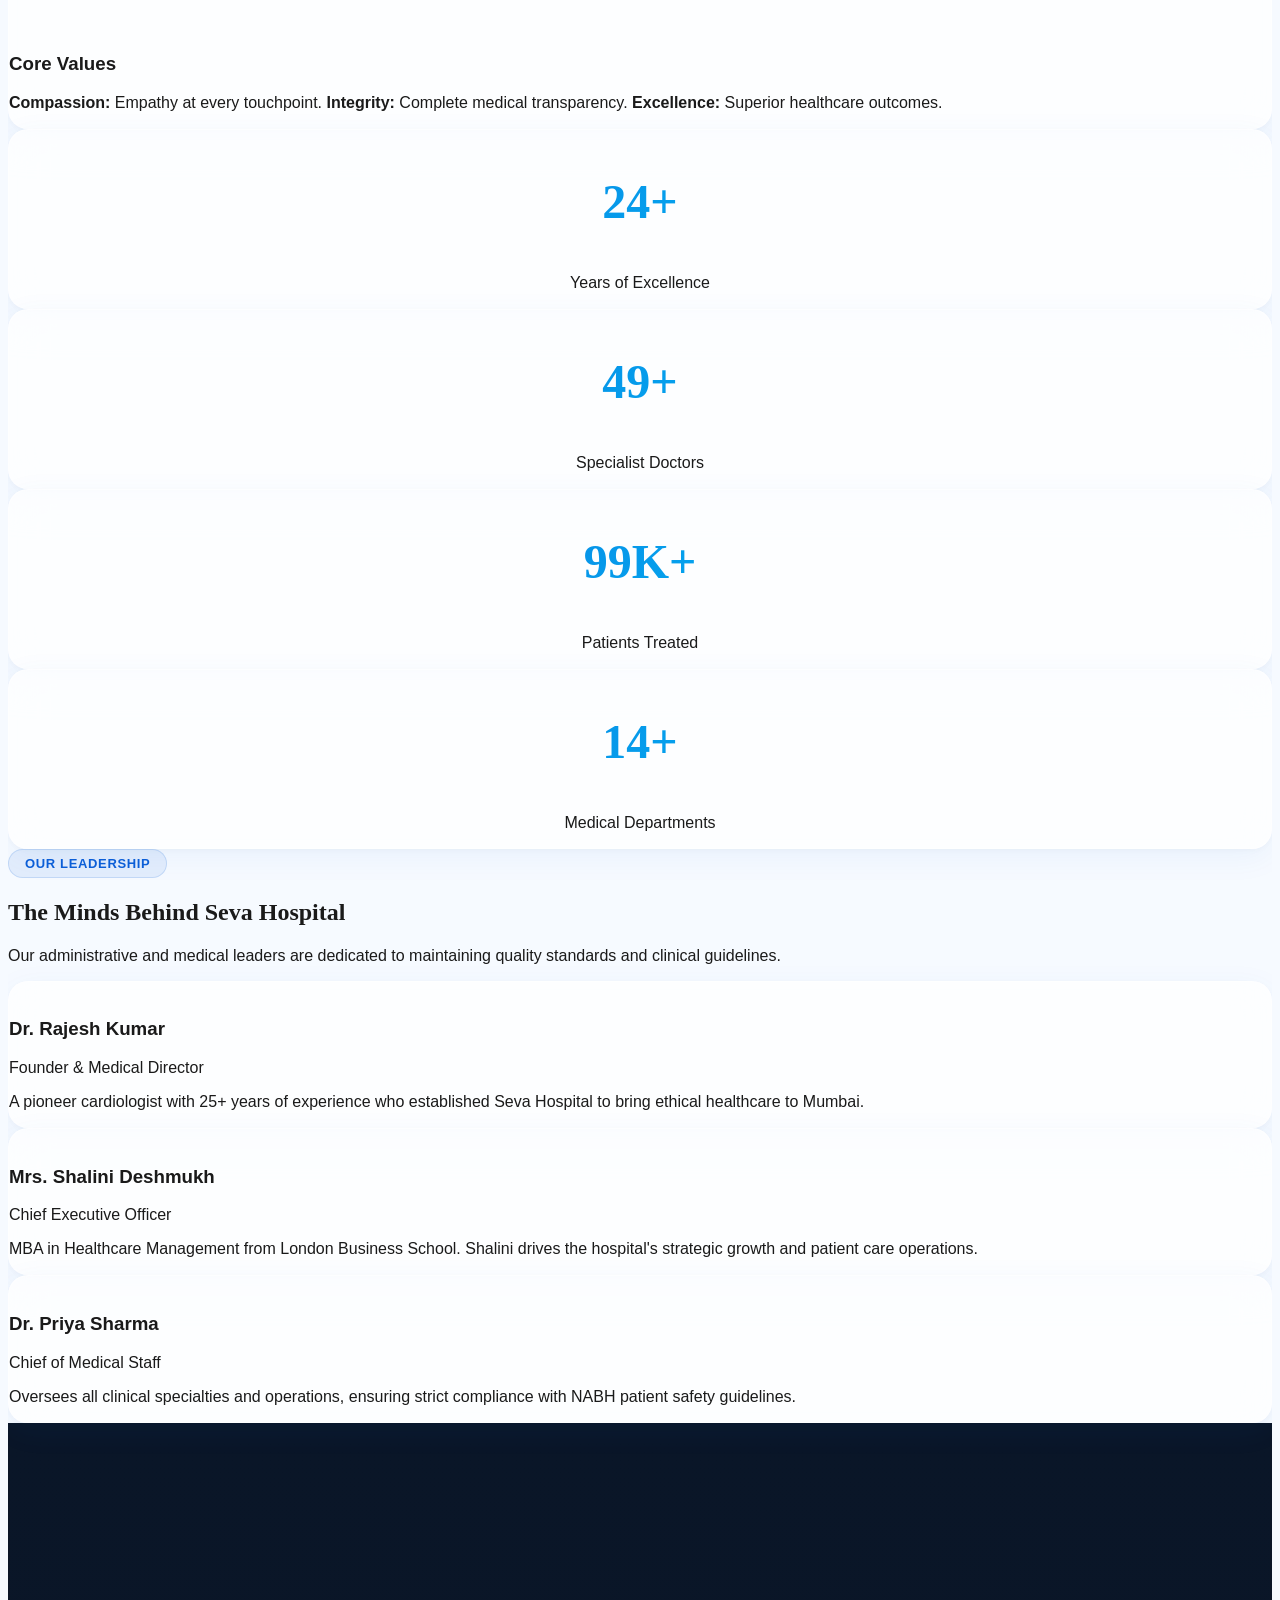
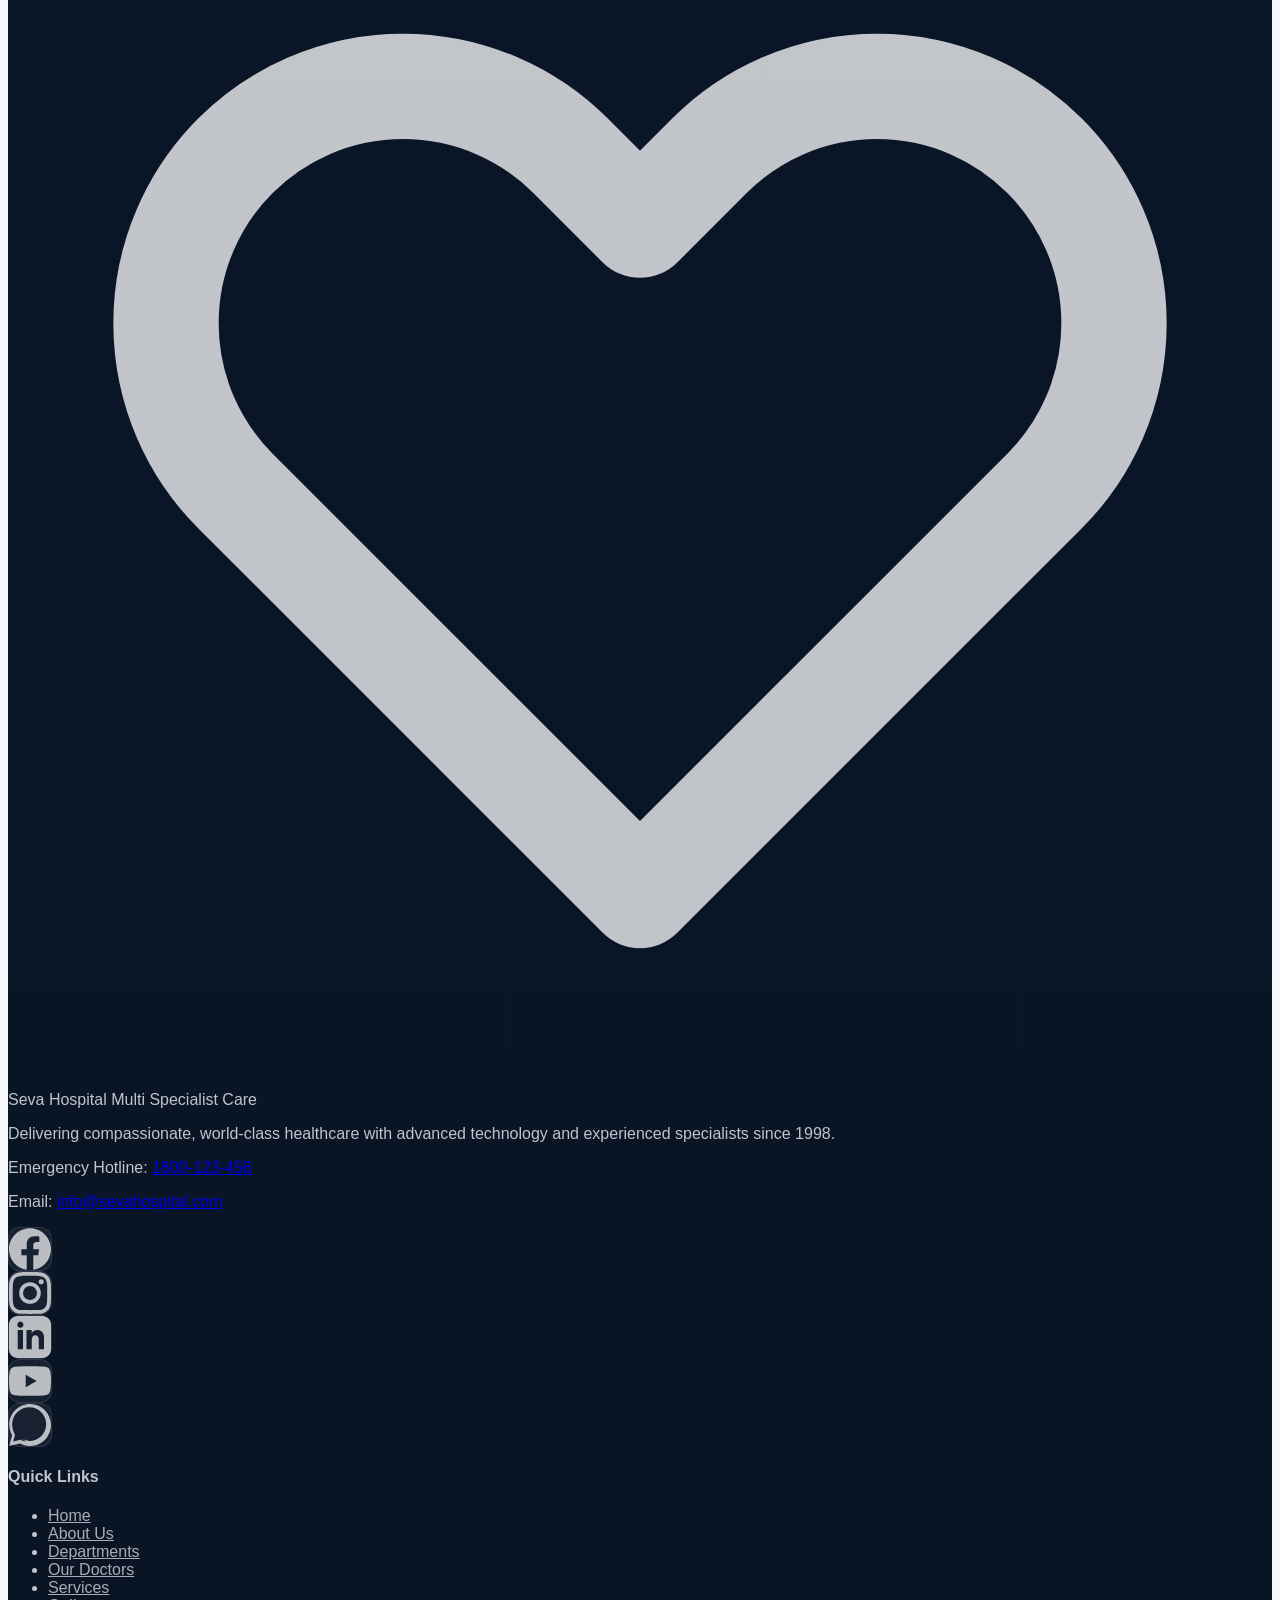
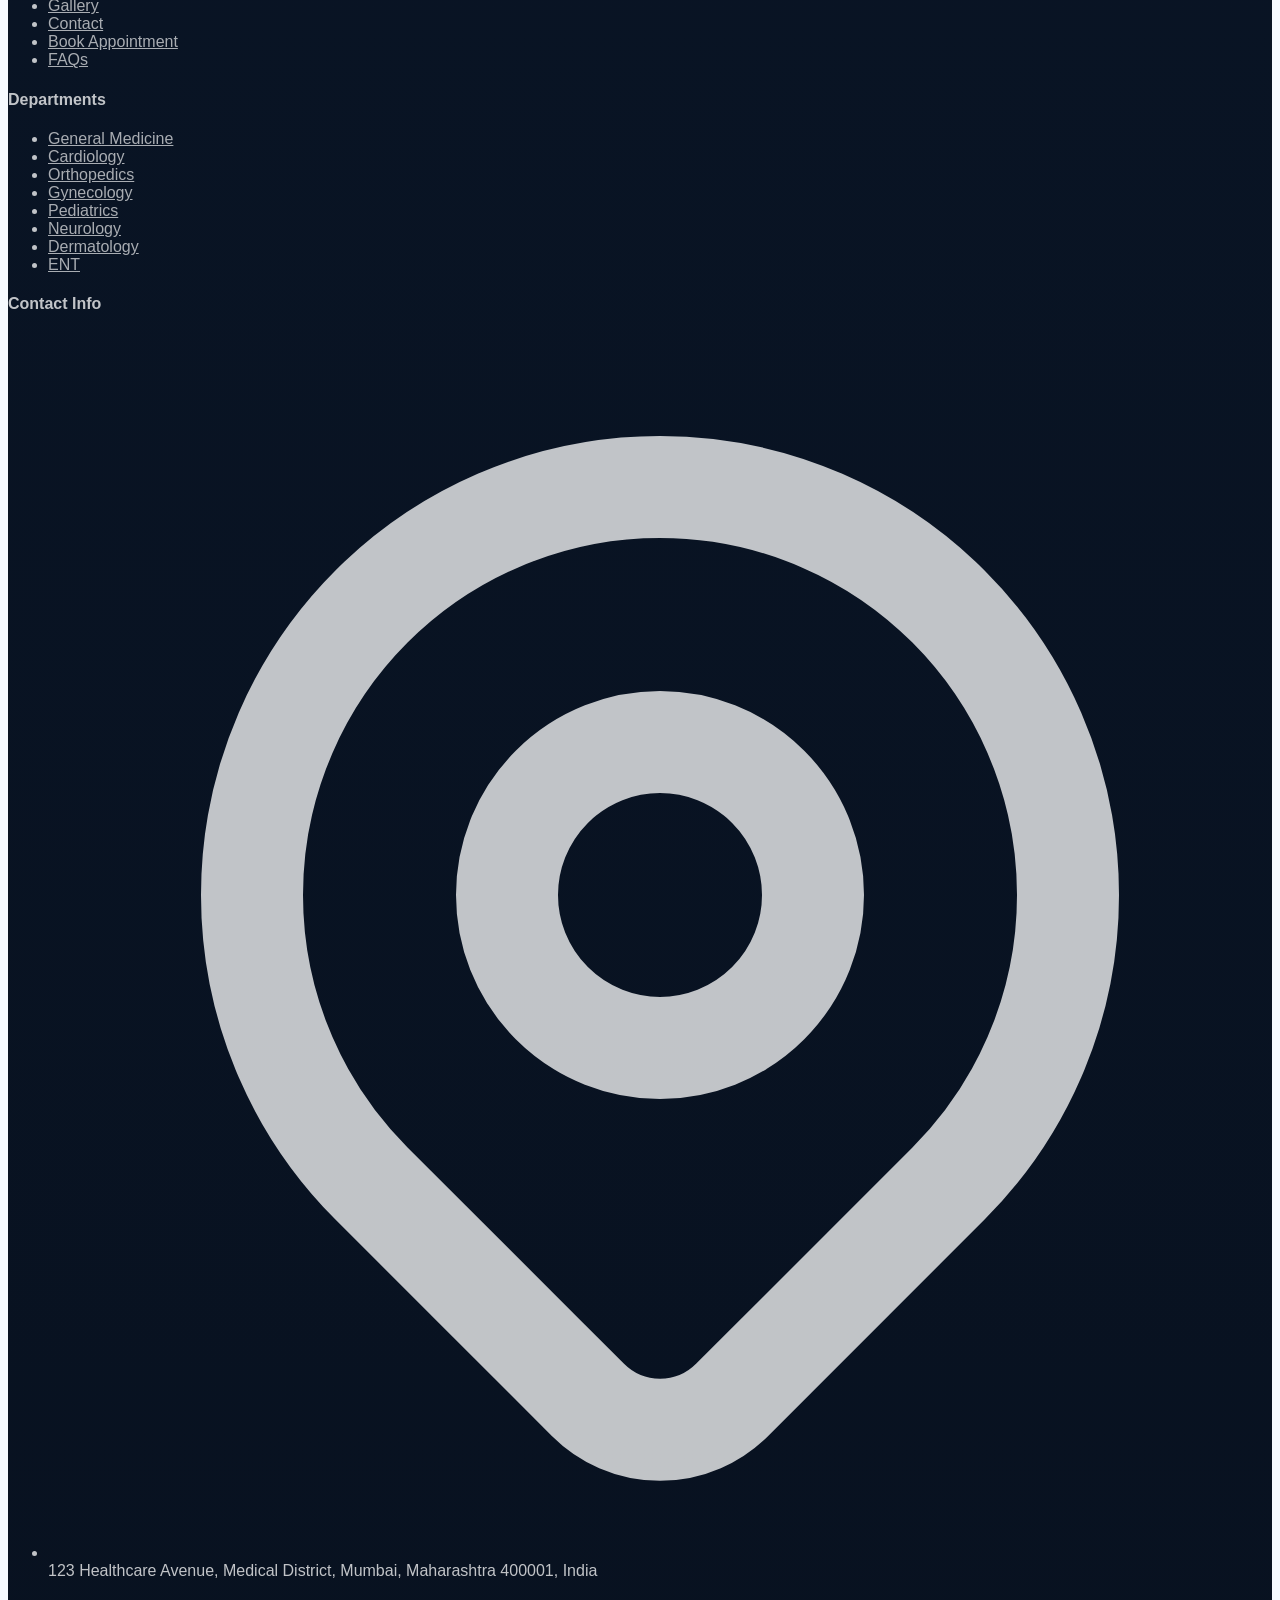
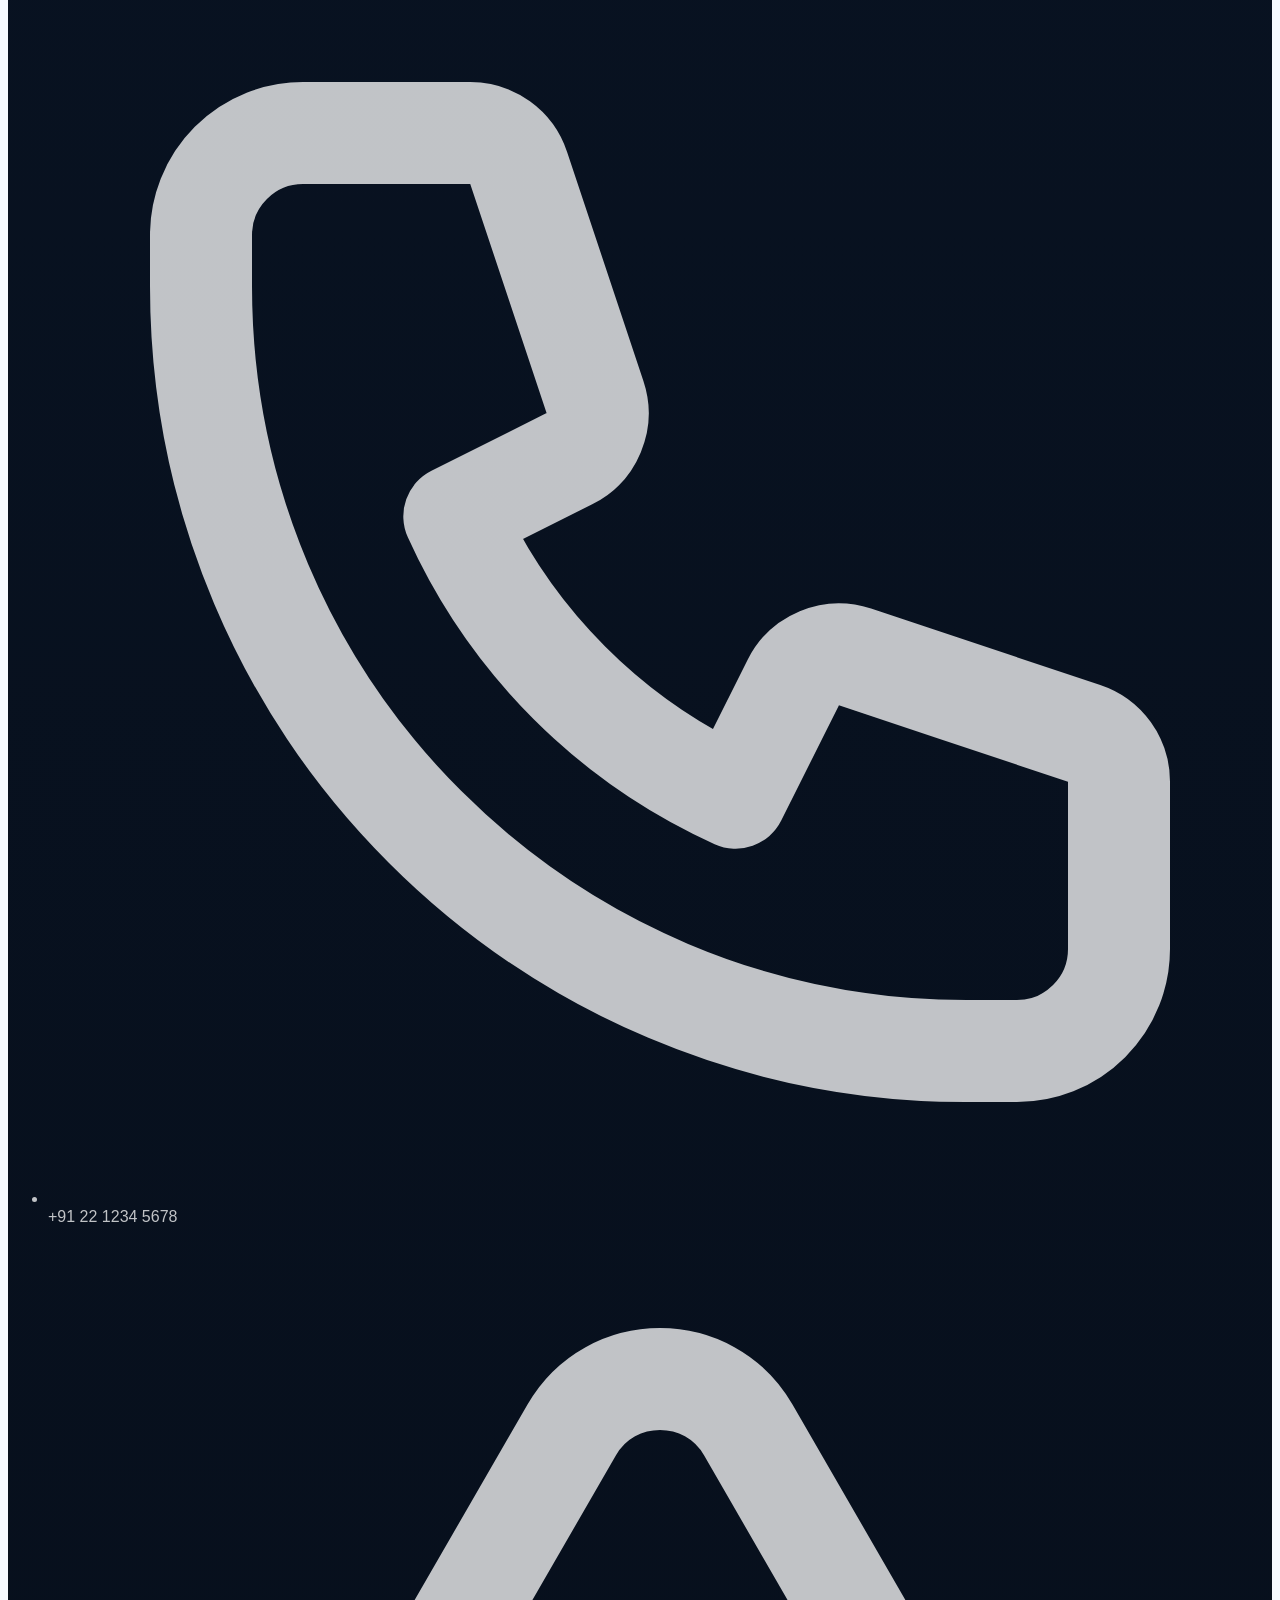
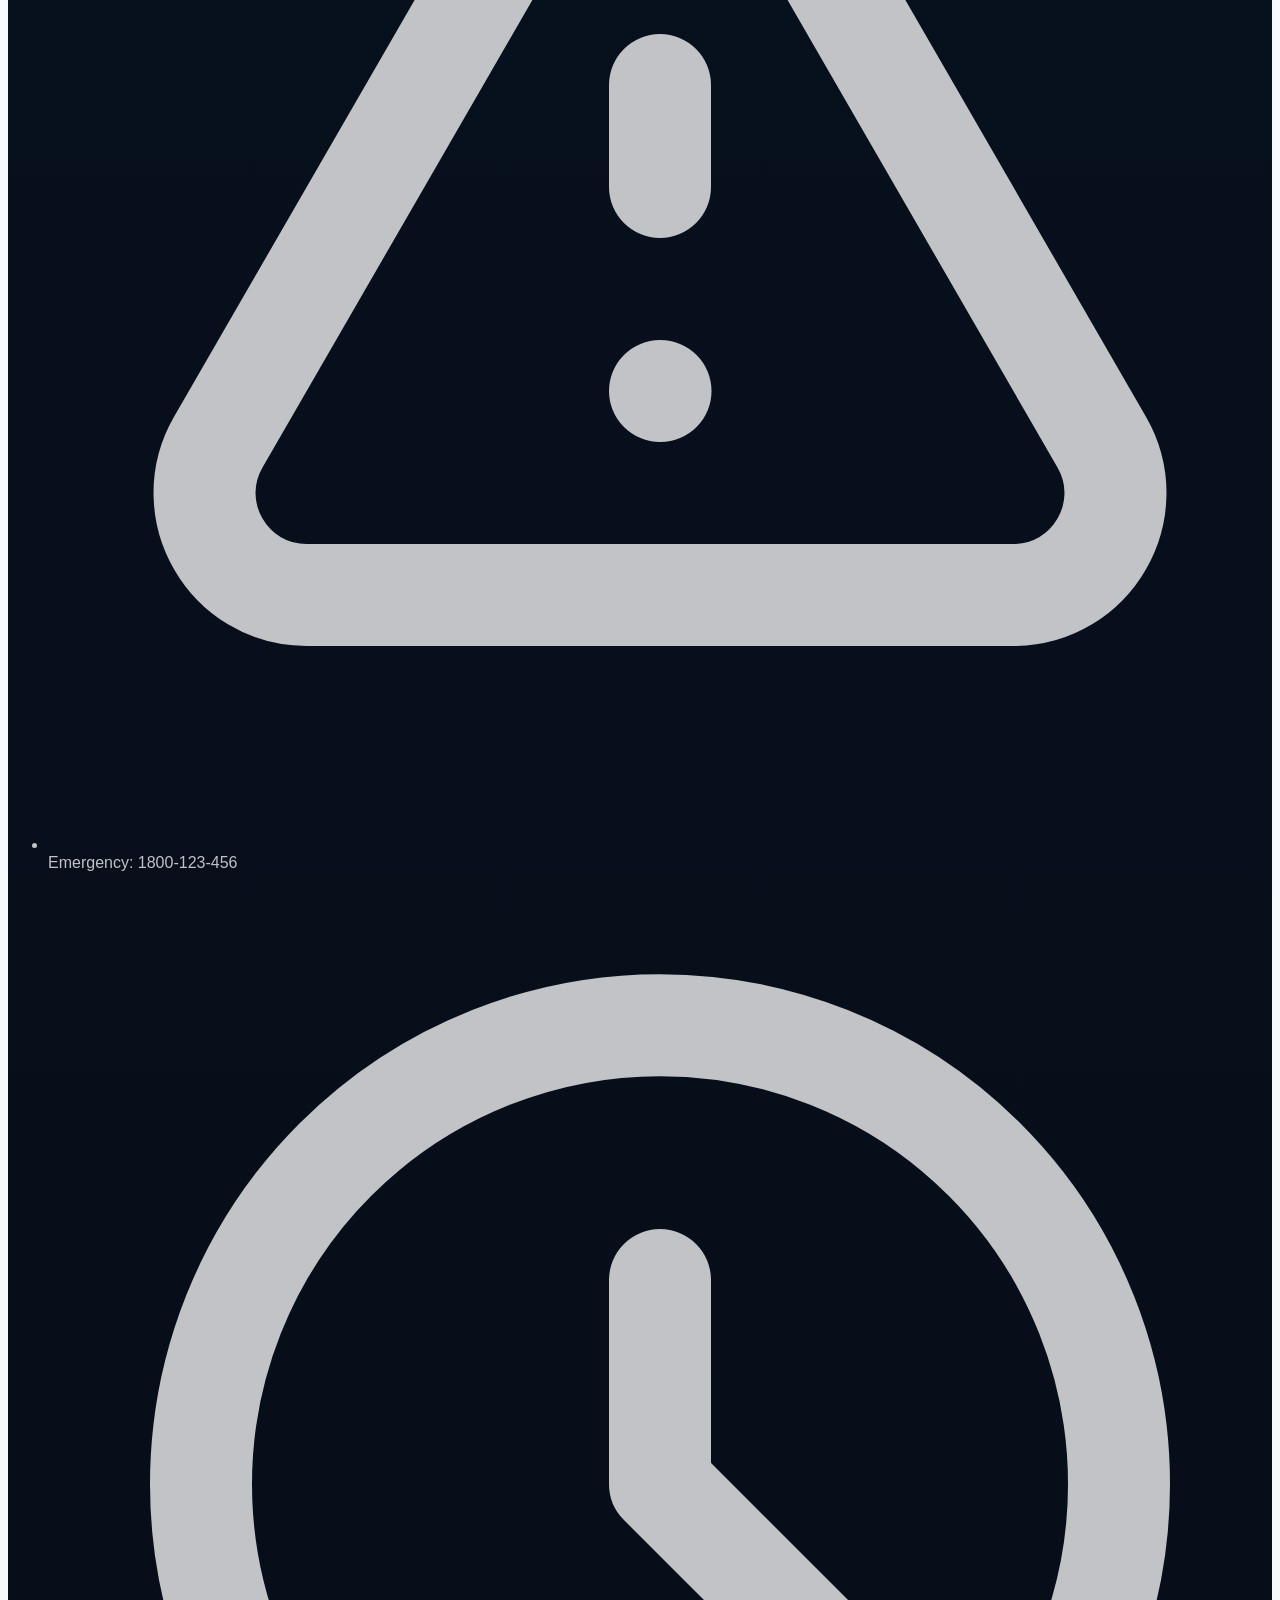
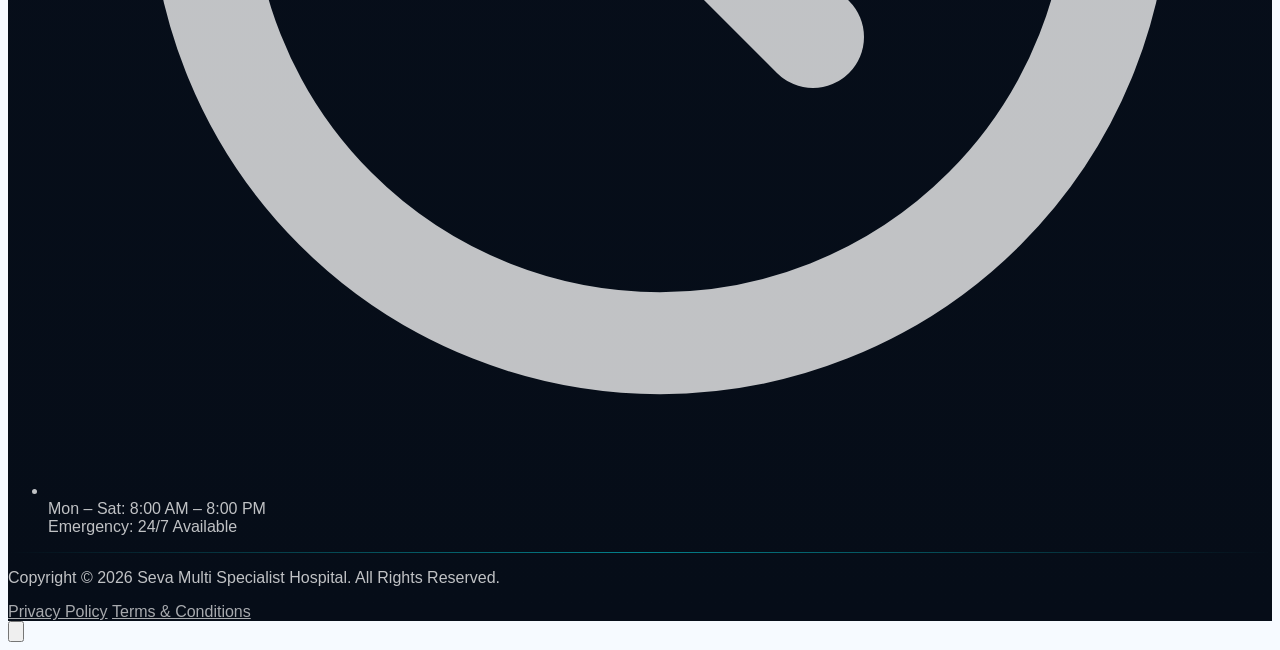
==== commit 0c8f8da5: "Fix script source path in about.html" ====
--- a/about.html
+++ b/about.html
@@ -316,6 +316,6 @@
   </button>
 
   <script src="https://unpkg.com/aos@2.3.1/dist/aos.js"></script>
-  <script src="js/script.js"></script>
+  <script src="script.js"></script>
 </body>
 </html>
